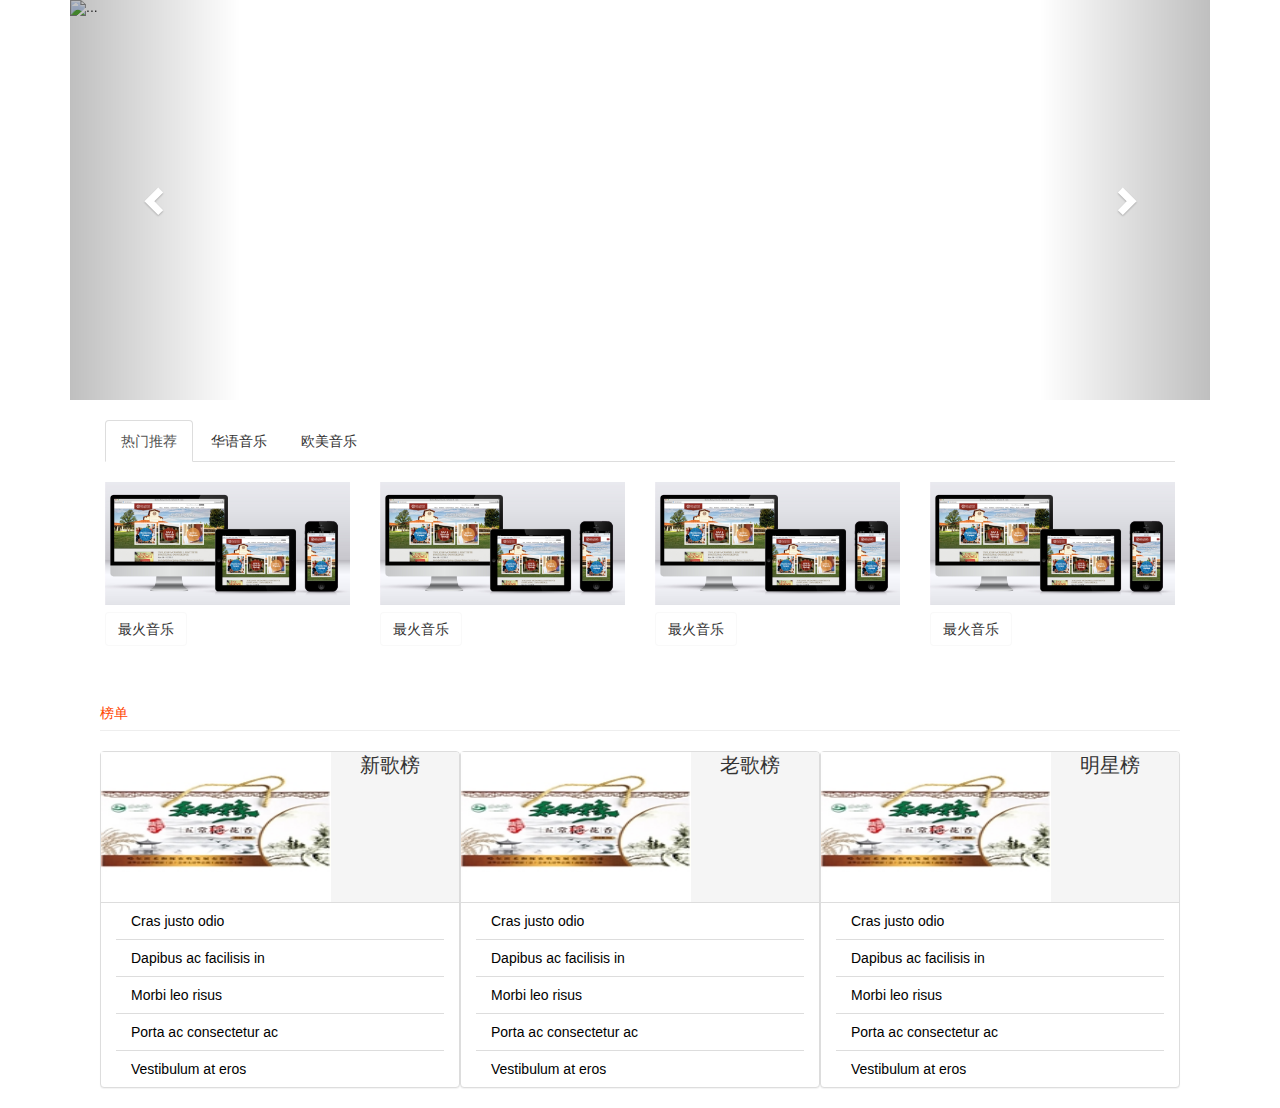
==== WebRoot/html/mainPage.html @ a3fea2e0 "test" ====
<!DOCTYPE HTML>
<!--<html><head></head><body></body></html>-->
<html xmlns="http://www.w3.org/1999/xhtml" class="g_html">

<head>
    <title>mainPage</title>

    <meta http-equiv="Content-Type" content="text/html; charset=utf-8"/>
    <meta http-equiv="Cache-Control" content="no-transform"/>
    <link type="text/css" href="../css/bootstrap.css" rel="stylesheet"/>
    <link type="text/css" href="../css/myPro.css" rel="stylesheet"/>
    <script type="text/javascript" src="../js/jquery-2.1.0.js"></script>
    <script type="text/javascript" src="../js/bootstrap.js"></script>
    <script type="text/javascript" src="../js/public.js"></script>
    <link rel="stylesheet" href="../layui/css/layui.css?t=1560414887305" media="all">


    <script>
        $(document).ready(function () {

            // $("#musicBar").addClass("active")

            $('.carousel').carousel({
                interval: 2000
            })
            $(".list-group-item").children().attr({target:"content",
                href:"player.html"})

            $(".btn.btn-default").attr({target:"content",
                href:"player.html"})
        });
    </script>

</head>

<body>

<!--主题内容-->
<div class="container" style="background-color: #ffffff;">

    <!--图片轮播器-->
    <div id="carousel-example-generic" class="carousel slide" data-ride="carousel">
        <!-- Indicators -->
        <ol class="carousel-indicators">
            <li data-target="#carousel-example-generic" data-slide-to="0" class="active"></li>
            <li data-target="#carousel-example-generic" data-slide-to="1"></li>
        </ol>

        <!-- Wrapper for slides -->
        <div class="carousel-inner" role="listbox">
            <div class="item active">
                <img src="http://p1.music.126.net/QsD_BueoQ8R2aGBH_DorIQ==/109951164150027552.jpg" alt="...">

            </div>
            <div class="item">
                <img src="http://p1.music.126.net/utuDrsyMmk1ldfX4BXtPRw==/109951164150000828.jpg" alt="...">

            </div>
        </div>

        <!-- Controls -->
        <a class="left carousel-control" href="#carousel-example-generic" role="button" data-slide="prev">
            <span class="glyphicon glyphicon-chevron-left" aria-hidden="true"></span>
            <span class="sr-only"></span>
        </a>
        <a class="right carousel-control" href="#carousel-example-generic" role="button" data-slide="next">
            <span class="glyphicon glyphicon-chevron-right" aria-hidden="true"></span>
            <span class="sr-only"></span>
        </a>
    </div>
    <!--图片轮播器-->

    <div class="content col-md-12" style="background-color: #ffffff;">
        <!--tab切换-->
        <div class="col-md-12" id="courseList">
            <ul class="nav nav-tabs">
                <li class="active" id="hot">
                    <a>热门推荐</a>
                </li>
                <li id="ChineseMusic">
                    <a>华语音乐</a>
                </li>
                <li id="foreignMusic">
                    <a>欧美音乐</a>
                </li>
            </ul>
            <div class="row singalCourseList">
                <div class="col-md-3">
                    <div class="course">
                        <img src="../img/3.jpg"/>
                        <a class="btn btn-default" href="#">最火音乐</a>
                    </div>
                </div>
                <div class="col-md-3">
                    <div class="course">
                        <img src="../img/3.jpg"/>
                        <a class="btn btn-default" href="#">最火音乐</a>
                    </div>
                </div>
                <div class="col-md-3">
                    <div class="course">
                        <img src="../img/3.jpg"/>
                        <a class="btn btn-default" href="#">最火音乐</a>
                    </div>
                </div>
                <div class="col-md-3">
                    <div class="course">
                        <img src="../img/3.jpg"/>
                        <a class="btn btn-default" href="#">最火音乐</a>
                    </div>
                </div>
            </div>
        </div>
        <!--tab切换-->

        <!--榜单-->
        <div class="col-md-12">
            <div class="page-header" style="color: orangered;">
                <h4>榜单</h4>
            </div>
            <div class="panel panel-default col-md-4 panerHead">
                <!-- Default panel contents -->
                <div class="panel-heading row">
                    <div class="col-md-8 pad0">
                        <img src="../img/p.jpg"/>
                    </div>
                    <div class="col-md-4">
                        <p>
                            新歌榜
                        </p>
                    </div>
                </div>
                <!-- List group -->
                <ul class="list-group">
                    <li class="list-group-item">
                        <a href="">Cras justo odio</a>
                    </li>
                    <li class="list-group-item">
                        <a>Dapibus ac facilisis in</a>
                    </li>
                    <li class="list-group-item">
                        <a>Morbi leo risus</a>
                    </li>
                    <li class="list-group-item">
                        <a>Porta ac consectetur ac</a>
                    </li>
                    <li class="list-group-item">
                        <a>Vestibulum at eros</a>
                    </li>
                </ul>
            </div>

            <div class="panel panel-default col-md-4 panerHead">
                <!-- Default panel contents -->
                <div class="panel-heading row">
                    <div class="col-md-8 pad0">
                        <img src="../img/p.jpg"/>
                    </div>
                    <div class="col-md-4">
                        <p>
                            老歌榜
                        </p>
                    </div>
                </div>

                <!-- List group -->
                <ul class="list-group">
                    <li class="list-group-item">
                        <a href="">Cras justo odio</a>
                    </li>
                    <li class="list-group-item">
                        <a>Dapibus ac facilisis in</a>
                    </li>
                    <li class="list-group-item">
                        <a>Morbi leo risus</a>
                    </li>
                    <li class="list-group-item">
                        <a>Porta ac consectetur ac</a>
                    </li>
                    <li class="list-group-item">
                        <a>Vestibulum at eros</a>
                    </li>
                </ul>
            </div>

            <div class="panel panel-default col-md-4 panerHead">
                <!-- Default panel contents -->
                <div class="panel-heading row">
                    <div class="col-md-8 pad0">
                        <img src="../img/p.jpg"/>
                    </div>
                    <div class="col-md-4">
                        <p>
                            明星榜
                        </p>
                    </div>
                </div>

                <!-- List group -->
                <ul class="list-group">
                    <li class="list-group-item">
                        <a href="">Cras justo odio</a>
                    </li>
                    <li class="list-group-item">
                        <a>Dapibus ac facilisis in</a>
                    </li>
                    <li class="list-group-item">
                        <a>Morbi leo risus</a>
                    </li>
                    <li class="list-group-item">
                        <a>Porta ac consectetur ac</a>
                    </li>
                    <li class="list-group-item">
                        <a>Vestibulum at eros</a>
                    </li>
                </ul>
            </div>

            <!--榜单-->

        </div>

    </div>
</div>

<!--主题内容-->

</body>

</html>
---- WebRoot/css/myPro.css ----
/*首页*/
body{
	
}
.navbar-inverse {
    background-color: #222;
    border-color: #080808;
    margin-bottom: 0px;
}

/*.navbar-inverse .navbar-nav > .active > a{*/
    /*color: #fff;*/
    /*background-color: #080808;*/
    /*font-size: 20px;*/
/*}*/


/*.navbar-inverse .navbar-nav > .active > a:hover{*/
	/*background-color: #e11818;*/
/*}*/




.carousel-inner > .item > img, .carousel-inner > .item > a > img {
    line-height: 1;
    width: 100%;
    height: 400px;
}

#courseList{
	padding: 20px;
	/*transition: all 3s;*/
}

/*#courseList li .hover{
	background-color: black;
}*/

#courseList img{
	width: 100%;
	height: 100%;
	border-width: 1px;
}
.course{
    margin-top: 20px;
    text-align: left;
    /*border: ridge;*/
}

.singalCourseList{
	/*background-color: gainsboro;*/	
}
.course .btn-default {
    color: #333;
    background-color: #fff;
    border-color: #cccccc1f;
    margin-top: 7px;
}

.panel-default > .panel-heading p{
	text-align: left;
	margin-left: 5px;
	font-size: 20px;
	font-weight:500;
}
/*.panel-default > .panel-heading {
    color: #333;
    background-color: #f5f5f5;
    border-color: #ddd;
    padding: 0px;
}*/

.panerHead .panel-heading{
	color: #333;
    background-color: #f5f5f5;
    border-color: #ddd;
    padding: 0px;
}

.panerHead .panel-heading .pad0{
	padding: 0px;
}

.panel-default > .panel-heading img{
    width: 230px;
    height: 150px;
}

.pad0{
	padding: 0px;
}

.panerHead a {
	color: black;	
}

.table  a{
	color: black;
}

.modal-header a{
	color: black;
}

.media img{
	width: 60px;
	height: 60px;
	border-radius: 50%;
}

.controlMusicBtn button{
	margin-right: 15px;
}
footer{
	font-weight: 400;
	padding: 20px;
	text-align: center;
	background-color: #000000;
}
footer p{
	color: white;
}
/*首页*/
---- WebRoot/layui/css/layui.css ----
/** layui-v2.5.4 MIT License By https://www.layui.com */
 .layui-inline,img{display:inline-block;vertical-align:middle}h1,h2,h3,h4,h5,h6{font-weight:400}.layui-edge,.layui-header,.layui-inline,.layui-main{position:relative}.layui-body,.layui-edge,.layui-elip{overflow:hidden}.layui-btn,.layui-edge,.layui-inline,img{vertical-align:middle}.layui-btn,.layui-disabled,.layui-icon,.layui-unselect{-moz-user-select:none;-webkit-user-select:none;-ms-user-select:none}.layui-elip,.layui-form-checkbox span,.layui-form-pane .layui-form-label{text-overflow:ellipsis;white-space:nowrap}.layui-breadcrumb,.layui-tree-btnGroup{visibility:hidden}blockquote,body,button,dd,div,dl,dt,form,h1,h2,h3,h4,h5,h6,input,li,ol,p,pre,td,textarea,th,ul{margin:0;padding:0;-webkit-tap-highlight-color:rgba(0,0,0,0)}a:active,a:hover{outline:0}img{border:none}li{list-style:none}table{border-collapse:collapse;border-spacing:0}h4,h5,h6{font-size:100%}button,input,optgroup,option,select,textarea{font-family:inherit;font-size:inherit;font-style:inherit;font-weight:inherit;outline:0}pre{white-space:pre-wrap;white-space:-moz-pre-wrap;white-space:-pre-wrap;white-space:-o-pre-wrap;word-wrap:break-word}body{line-height:24px;font:14px Helvetica Neue,Helvetica,PingFang SC,Tahoma,Arial,sans-serif}hr{height:1px;margin:10px 0;border:0;clear:both}a{color:#333;text-decoration:none}a:hover{color:#777}a cite{font-style:normal;*cursor:pointer}.layui-border-box,.layui-border-box *{box-sizing:border-box}.layui-box,.layui-box *{box-sizing:content-box}.layui-clear{clear:both;*zoom:1}.layui-clear:after{content:'\20';clear:both;*zoom:1;display:block;height:0}.layui-inline{*display:inline;*zoom:1}.layui-edge{display:inline-block;width:0;height:0;border-width:6px;border-style:dashed;border-color:transparent}.layui-edge-top{top:-4px;border-bottom-color:#999;border-bottom-style:solid}.layui-edge-right{border-left-color:#999;border-left-style:solid}.layui-edge-bottom{top:2px;border-top-color:#999;border-top-style:solid}.layui-edge-left{border-right-color:#999;border-right-style:solid}.layui-disabled,.layui-disabled:hover{color:#d2d2d2!important;cursor:not-allowed!important}.layui-circle{border-radius:100%}.layui-show{display:block!important}.layui-hide{display:none!important}@font-face{font-family:layui-icon;src:url(../font/iconfont.eot?v=250);src:url(../font/iconfont.eot?v=250#iefix) format('embedded-opentype'),url(../font/iconfont.woff2?v=250) format('woff2'),url(../font/iconfont.woff?v=250) format('woff'),url(../font/iconfont.ttf?v=250) format('truetype'),url(../font/iconfont.svg?v=250#layui-icon) format('svg')}.layui-icon{font-family:layui-icon!important;font-size:16px;font-style:normal;-webkit-font-smoothing:antialiased;-moz-osx-font-smoothing:grayscale}.layui-icon-reply-fill:before{content:"\e611"}.layui-icon-set-fill:before{content:"\e614"}.layui-icon-menu-fill:before{content:"\e60f"}.layui-icon-search:before{content:"\e615"}.layui-icon-share:before{content:"\e641"}.layui-icon-set-sm:before{content:"\e620"}.layui-icon-engine:before{content:"\e628"}.layui-icon-close:before{content:"\1006"}.layui-icon-close-fill:before{content:"\1007"}.layui-icon-chart-screen:before{content:"\e629"}.layui-icon-star:before{content:"\e600"}.layui-icon-circle-dot:before{content:"\e617"}.layui-icon-chat:before{content:"\e606"}.layui-icon-release:before{content:"\e609"}.layui-icon-list:before{content:"\e60a"}.layui-icon-chart:before{content:"\e62c"}.layui-icon-ok-circle:before{content:"\1005"}.layui-icon-layim-theme:before{content:"\e61b"}.layui-icon-table:before{content:"\e62d"}.layui-icon-right:before{content:"\e602"}.layui-icon-left:before{content:"\e603"}.layui-icon-cart-simple:before{content:"\e698"}.layui-icon-face-cry:before{content:"\e69c"}.layui-icon-face-smile:before{content:"\e6af"}.layui-icon-survey:before{content:"\e6b2"}.layui-icon-tree:before{content:"\e62e"}.layui-icon-upload-circle:before{content:"\e62f"}.layui-icon-add-circle:before{content:"\e61f"}.layui-icon-download-circle:before{content:"\e601"}.layui-icon-templeate-1:before{content:"\e630"}.layui-icon-util:before{content:"\e631"}.layui-icon-face-surprised:before{content:"\e664"}.layui-icon-edit:before{content:"\e642"}.layui-icon-speaker:before{content:"\e645"}.layui-icon-down:before{content:"\e61a"}.layui-icon-file:before{content:"\e621"}.layui-icon-layouts:before{content:"\e632"}.layui-icon-rate-half:before{content:"\e6c9"}.layui-icon-add-circle-fine:before{content:"\e608"}.layui-icon-prev-circle:before{content:"\e633"}.layui-icon-read:before{content:"\e705"}.layui-icon-404:before{content:"\e61c"}.layui-icon-carousel:before{content:"\e634"}.layui-icon-help:before{content:"\e607"}.layui-icon-code-circle:before{content:"\e635"}.layui-icon-water:before{content:"\e636"}.layui-icon-username:before{content:"\e66f"}.layui-icon-find-fill:before{content:"\e670"}.layui-icon-about:before{content:"\e60b"}.layui-icon-location:before{content:"\e715"}.layui-icon-up:before{content:"\e619"}.layui-icon-pause:before{content:"\e651"}.layui-icon-date:before{content:"\e637"}.layui-icon-layim-uploadfile:before{content:"\e61d"}.layui-icon-delete:before{content:"\e640"}.layui-icon-play:before{content:"\e652"}.layui-icon-top:before{content:"\e604"}.layui-icon-friends:before{content:"\e612"}.layui-icon-refresh-3:before{content:"\e9aa"}.layui-icon-ok:before{content:"\e605"}.layui-icon-layer:before{content:"\e638"}.layui-icon-face-smile-fine:before{content:"\e60c"}.layui-icon-dollar:before{content:"\e659"}.layui-icon-group:before{content:"\e613"}.layui-icon-layim-download:before{content:"\e61e"}.layui-icon-picture-fine:before{content:"\e60d"}.layui-icon-link:before{content:"\e64c"}.layui-icon-diamond:before{content:"\e735"}.layui-icon-log:before{content:"\e60e"}.layui-icon-rate-solid:before{content:"\e67a"}.layui-icon-fonts-del:before{content:"\e64f"}.layui-icon-unlink:before{content:"\e64d"}.layui-icon-fonts-clear:before{content:"\e639"}.layui-icon-triangle-r:before{content:"\e623"}.layui-icon-circle:before{content:"\e63f"}.layui-icon-radio:before{content:"\e643"}.layui-icon-align-center:before{content:"\e647"}.layui-icon-align-right:before{content:"\e648"}.layui-icon-align-left:before{content:"\e649"}.layui-icon-loading-1:before{content:"\e63e"}.layui-icon-return:before{content:"\e65c"}.layui-icon-fonts-strong:before{content:"\e62b"}.layui-icon-upload:before{content:"\e67c"}.layui-icon-dialogue:before{content:"\e63a"}.layui-icon-video:before{content:"\e6ed"}.layui-icon-headset:before{content:"\e6fc"}.layui-icon-cellphone-fine:before{content:"\e63b"}.layui-icon-add-1:before{content:"\e654"}.layui-icon-face-smile-b:before{content:"\e650"}.layui-icon-fonts-html:before{content:"\e64b"}.layui-icon-form:before{content:"\e63c"}.layui-icon-cart:before{content:"\e657"}.layui-icon-camera-fill:before{content:"\e65d"}.layui-icon-tabs:before{content:"\e62a"}.layui-icon-fonts-code:before{content:"\e64e"}.layui-icon-fire:before{content:"\e756"}.layui-icon-set:before{content:"\e716"}.layui-icon-fonts-u:before{content:"\e646"}.layui-icon-triangle-d:before{content:"\e625"}.layui-icon-tips:before{content:"\e702"}.layui-icon-picture:before{content:"\e64a"}.layui-icon-more-vertical:before{content:"\e671"}.layui-icon-flag:before{content:"\e66c"}.layui-icon-loading:before{content:"\e63d"}.layui-icon-fonts-i:before{content:"\e644"}.layui-icon-refresh-1:before{content:"\e666"}.layui-icon-rmb:before{content:"\e65e"}.layui-icon-home:before{content:"\e68e"}.layui-icon-user:before{content:"\e770"}.layui-icon-notice:before{content:"\e667"}.layui-icon-login-weibo:before{content:"\e675"}.layui-icon-voice:before{content:"\e688"}.layui-icon-upload-drag:before{content:"\e681"}.layui-icon-login-qq:before{content:"\e676"}.layui-icon-snowflake:before{content:"\e6b1"}.layui-icon-file-b:before{content:"\e655"}.layui-icon-template:before{content:"\e663"}.layui-icon-auz:before{content:"\e672"}.layui-icon-console:before{content:"\e665"}.layui-icon-app:before{content:"\e653"}.layui-icon-prev:before{content:"\e65a"}.layui-icon-website:before{content:"\e7ae"}.layui-icon-next:before{content:"\e65b"}.layui-icon-component:before{content:"\e857"}.layui-icon-more:before{content:"\e65f"}.layui-icon-login-wechat:before{content:"\e677"}.layui-icon-shrink-right:before{content:"\e668"}.layui-icon-spread-left:before{content:"\e66b"}.layui-icon-camera:before{content:"\e660"}.layui-icon-note:before{content:"\e66e"}.layui-icon-refresh:before{content:"\e669"}.layui-icon-female:before{content:"\e661"}.layui-icon-male:before{content:"\e662"}.layui-icon-password:before{content:"\e673"}.layui-icon-senior:before{content:"\e674"}.layui-icon-theme:before{content:"\e66a"}.layui-icon-tread:before{content:"\e6c5"}.layui-icon-praise:before{content:"\e6c6"}.layui-icon-star-fill:before{content:"\e658"}.layui-icon-rate:before{content:"\e67b"}.layui-icon-template-1:before{content:"\e656"}.layui-icon-vercode:before{content:"\e679"}.layui-icon-cellphone:before{content:"\e678"}.layui-icon-screen-full:before{content:"\e622"}.layui-icon-screen-restore:before{content:"\e758"}.layui-icon-cols:before{content:"\e610"}.layui-icon-export:before{content:"\e67d"}.layui-icon-print:before{content:"\e66d"}.layui-icon-slider:before{content:"\e714"}.layui-icon-addition:before{content:"\e624"}.layui-icon-subtraction:before{content:"\e67e"}.layui-icon-service:before{content:"\e626"}.layui-icon-transfer:before{content:"\e691"}.layui-main{width:1140px;margin:0 auto}.layui-header{z-index:1000;height:60px}.layui-header a:hover{transition:all .5s;-webkit-transition:all .5s}.layui-side{position:fixed;left:0;top:0;bottom:0;z-index:999;width:200px;overflow-x:hidden}.layui-side-scroll{position:relative;width:220px;height:100%;overflow-x:hidden}.layui-body{position:absolute;left:200px;right:0;top:0;bottom:0;z-index:998;width:auto;overflow-y:auto;box-sizing:border-box}.layui-layout-body{overflow:hidden}.layui-layout-admin .layui-header{background-color:#23262E}.layui-layout-admin .layui-side{top:60px;width:200px;overflow-x:hidden}.layui-layout-admin .layui-body{position:fixed;top:60px;bottom:44px}.layui-layout-admin .layui-main{width:auto;margin:0 15px}.layui-layout-admin .layui-footer{position:fixed;left:200px;right:0;bottom:0;height:44px;line-height:44px;padding:0 15px;background-color:#eee}.layui-layout-admin .layui-logo{position:absolute;left:0;top:0;width:200px;height:100%;line-height:60px;text-align:center;color:#009688;font-size:16px}.layui-layout-admin .layui-header .layui-nav{background:0 0}.layui-layout-left{position:absolute!important;left:200px;top:0}.layui-layout-right{position:absolute!important;right:0;top:0}.layui-container{position:relative;margin:0 auto;padding:0 15px;box-sizing:border-box}.layui-fluid{position:relative;margin:0 auto;padding:0 15px}.layui-row:after,.layui-row:before{content:'';display:block;clear:both}.layui-col-lg1,.layui-col-lg10,.layui-col-lg11,.layui-col-lg12,.layui-col-lg2,.layui-col-lg3,.layui-col-lg4,.layui-col-lg5,.layui-col-lg6,.layui-col-lg7,.layui-col-lg8,.layui-col-lg9,.layui-col-md1,.layui-col-md10,.layui-col-md11,.layui-col-md12,.layui-col-md2,.layui-col-md3,.layui-col-md4,.layui-col-md5,.layui-col-md6,.layui-col-md7,.layui-col-md8,.layui-col-md9,.layui-col-sm1,.layui-col-sm10,.layui-col-sm11,.layui-col-sm12,.layui-col-sm2,.layui-col-sm3,.layui-col-sm4,.layui-col-sm5,.layui-col-sm6,.layui-col-sm7,.layui-col-sm8,.layui-col-sm9,.layui-col-xs1,.layui-col-xs10,.layui-col-xs11,.layui-col-xs12,.layui-col-xs2,.layui-col-xs3,.layui-col-xs4,.layui-col-xs5,.layui-col-xs6,.layui-col-xs7,.layui-col-xs8,.layui-col-xs9{position:relative;display:block;box-sizing:border-box}.layui-col-xs1,.layui-col-xs10,.layui-col-xs11,.layui-col-xs12,.layui-col-xs2,.layui-col-xs3,.layui-col-xs4,.layui-col-xs5,.layui-col-xs6,.layui-col-xs7,.layui-col-xs8,.layui-col-xs9{float:left}.layui-col-xs1{width:8.33333333%}.layui-col-xs2{width:16.66666667%}.layui-col-xs3{width:25%}.layui-col-xs4{width:33.33333333%}.layui-col-xs5{width:41.66666667%}.layui-col-xs6{width:50%}.layui-col-xs7{width:58.33333333%}.layui-col-xs8{width:66.66666667%}.layui-col-xs9{width:75%}.layui-col-xs10{width:83.33333333%}.layui-col-xs11{width:91.66666667%}.layui-col-xs12{width:100%}.layui-col-xs-offset1{margin-left:8.33333333%}.layui-col-xs-offset2{margin-left:16.66666667%}.layui-col-xs-offset3{margin-left:25%}.layui-col-xs-offset4{margin-left:33.33333333%}.layui-col-xs-offset5{margin-left:41.66666667%}.layui-col-xs-offset6{margin-left:50%}.layui-col-xs-offset7{margin-left:58.33333333%}.layui-col-xs-offset8{margin-left:66.66666667%}.layui-col-xs-offset9{margin-left:75%}.layui-col-xs-offset10{margin-left:83.33333333%}.layui-col-xs-offset11{margin-left:91.66666667%}.layui-col-xs-offset12{margin-left:100%}@media screen and (max-width:768px){.layui-hide-xs{display:none!important}.layui-show-xs-block{display:block!important}.layui-show-xs-inline{display:inline!important}.layui-show-xs-inline-block{display:inline-block!important}}@media screen and (min-width:768px){.layui-container{width:750px}.layui-hide-sm{display:none!important}.layui-show-sm-block{display:block!important}.layui-show-sm-inline{display:inline!important}.layui-show-sm-inline-block{display:inline-block!important}.layui-col-sm1,.layui-col-sm10,.layui-col-sm11,.layui-col-sm12,.layui-col-sm2,.layui-col-sm3,.layui-col-sm4,.layui-col-sm5,.layui-col-sm6,.layui-col-sm7,.layui-col-sm8,.layui-col-sm9{float:left}.layui-col-sm1{width:8.33333333%}.layui-col-sm2{width:16.66666667%}.layui-col-sm3{width:25%}.layui-col-sm4{width:33.33333333%}.layui-col-sm5{width:41.66666667%}.layui-col-sm6{width:50%}.layui-col-sm7{width:58.33333333%}.layui-col-sm8{width:66.66666667%}.layui-col-sm9{width:75%}.layui-col-sm10{width:83.33333333%}.layui-col-sm11{width:91.66666667%}.layui-col-sm12{width:100%}.layui-col-sm-offset1{margin-left:8.33333333%}.layui-col-sm-offset2{margin-left:16.66666667%}.layui-col-sm-offset3{margin-left:25%}.layui-col-sm-offset4{margin-left:33.33333333%}.layui-col-sm-offset5{margin-left:41.66666667%}.layui-col-sm-offset6{margin-left:50%}.layui-col-sm-offset7{margin-left:58.33333333%}.layui-col-sm-offset8{margin-left:66.66666667%}.layui-col-sm-offset9{margin-left:75%}.layui-col-sm-offset10{margin-left:83.33333333%}.layui-col-sm-offset11{margin-left:91.66666667%}.layui-col-sm-offset12{margin-left:100%}}@media screen and (min-width:992px){.layui-container{width:970px}.layui-hide-md{display:none!important}.layui-show-md-block{display:block!important}.layui-show-md-inline{display:inline!important}.layui-show-md-inline-block{display:inline-block!important}.layui-col-md1,.layui-col-md10,.layui-col-md11,.layui-col-md12,.layui-col-md2,.layui-col-md3,.layui-col-md4,.layui-col-md5,.layui-col-md6,.layui-col-md7,.layui-col-md8,.layui-col-md9{float:left}.layui-col-md1{width:8.33333333%}.layui-col-md2{width:16.66666667%}.layui-col-md3{width:25%}.layui-col-md4{width:33.33333333%}.layui-col-md5{width:41.66666667%}.layui-col-md6{width:50%}.layui-col-md7{width:58.33333333%}.layui-col-md8{width:66.66666667%}.layui-col-md9{width:75%}.layui-col-md10{width:83.33333333%}.layui-col-md11{width:91.66666667%}.layui-col-md12{width:100%}.layui-col-md-offset1{margin-left:8.33333333%}.layui-col-md-offset2{margin-left:16.66666667%}.layui-col-md-offset3{margin-left:25%}.layui-col-md-offset4{margin-left:33.33333333%}.layui-col-md-offset5{margin-left:41.66666667%}.layui-col-md-offset6{margin-left:50%}.layui-col-md-offset7{margin-left:58.33333333%}.layui-col-md-offset8{margin-left:66.66666667%}.layui-col-md-offset9{margin-left:75%}.layui-col-md-offset10{margin-left:83.33333333%}.layui-col-md-offset11{margin-left:91.66666667%}.layui-col-md-offset12{margin-left:100%}}@media screen and (min-width:1200px){.layui-container{width:1170px}.layui-hide-lg{display:none!important}.layui-show-lg-block{display:block!important}.layui-show-lg-inline{display:inline!important}.layui-show-lg-inline-block{display:inline-block!important}.layui-col-lg1,.layui-col-lg10,.layui-col-lg11,.layui-col-lg12,.layui-col-lg2,.layui-col-lg3,.layui-col-lg4,.layui-col-lg5,.layui-col-lg6,.layui-col-lg7,.layui-col-lg8,.layui-col-lg9{float:left}.layui-col-lg1{width:8.33333333%}.layui-col-lg2{width:16.66666667%}.layui-col-lg3{width:25%}.layui-col-lg4{width:33.33333333%}.layui-col-lg5{width:41.66666667%}.layui-col-lg6{width:50%}.layui-col-lg7{width:58.33333333%}.layui-col-lg8{width:66.66666667%}.layui-col-lg9{width:75%}.layui-col-lg10{width:83.33333333%}.layui-col-lg11{width:91.66666667%}.layui-col-lg12{width:100%}.layui-col-lg-offset1{margin-left:8.33333333%}.layui-col-lg-offset2{margin-left:16.66666667%}.layui-col-lg-offset3{margin-left:25%}.layui-col-lg-offset4{margin-left:33.33333333%}.layui-col-lg-offset5{margin-left:41.66666667%}.layui-col-lg-offset6{margin-left:50%}.layui-col-lg-offset7{margin-left:58.33333333%}.layui-col-lg-offset8{margin-left:66.66666667%}.layui-col-lg-offset9{margin-left:75%}.layui-col-lg-offset10{margin-left:83.33333333%}.layui-col-lg-offset11{margin-left:91.66666667%}.layui-col-lg-offset12{margin-left:100%}}.layui-col-space1{margin:-.5px}.layui-col-space1>*{padding:.5px}.layui-col-space3{margin:-1.5px}.layui-col-space3>*{padding:1.5px}.layui-col-space5{margin:-2.5px}.layui-col-space5>*{padding:2.5px}.layui-col-space8{margin:-3.5px}.layui-col-space8>*{padding:3.5px}.layui-col-space10{margin:-5px}.layui-col-space10>*{padding:5px}.layui-col-space12{margin:-6px}.layui-col-space12>*{padding:6px}.layui-col-space15{margin:-7.5px}.layui-col-space15>*{padding:7.5px}.layui-col-space18{margin:-9px}.layui-col-space18>*{padding:9px}.layui-col-space20{margin:-10px}.layui-col-space20>*{padding:10px}.layui-col-space22{margin:-11px}.layui-col-space22>*{padding:11px}.layui-col-space25{margin:-12.5px}.layui-col-space25>*{padding:12.5px}.layui-col-space30{margin:-15px}.layui-col-space30>*{padding:15px}.layui-btn,.layui-input,.layui-select,.layui-textarea,.layui-upload-button{outline:0;-webkit-appearance:none;transition:all .3s;-webkit-transition:all .3s;box-sizing:border-box}.layui-elem-quote{margin-bottom:10px;padding:15px;line-height:22px;border-left:5px solid #009688;border-radius:0 2px 2px 0;background-color:#f2f2f2}.layui-quote-nm{border-style:solid;border-width:1px 1px 1px 5px;background:0 0}.layui-elem-field{margin-bottom:10px;padding:0;border-width:1px;border-style:solid}.layui-elem-field legend{margin-left:20px;padding:0 10px;font-size:20px;font-weight:300}.layui-field-title{margin:10px 0 20px;border-width:1px 0 0}.layui-field-box{padding:10px 15px}.layui-field-title .layui-field-box{padding:10px 0}.layui-progress{position:relative;height:6px;border-radius:20px;background-color:#e2e2e2}.layui-progress-bar{position:absolute;left:0;top:0;width:0;max-width:100%;height:6px;border-radius:20px;text-align:right;background-color:#5FB878;transition:all .3s;-webkit-transition:all .3s}.layui-progress-big,.layui-progress-big .layui-progress-bar{height:18px;line-height:18px}.layui-progress-text{position:relative;top:-20px;line-height:18px;font-size:12px;color:#666}.layui-progress-big .layui-progress-text{position:static;padding:0 10px;color:#fff}.layui-collapse{border-width:1px;border-style:solid;border-radius:2px}.layui-colla-content,.layui-colla-item{border-top-width:1px;border-top-style:solid}.layui-colla-item:first-child{border-top:none}.layui-colla-title{position:relative;height:42px;line-height:42px;padding:0 15px 0 35px;color:#333;background-color:#f2f2f2;cursor:pointer;font-size:14px;overflow:hidden}.layui-colla-content{display:none;padding:10px 15px;line-height:22px;color:#666}.layui-colla-icon{position:absolute;left:15px;top:0;font-size:14px}.layui-card{margin-bottom:15px;border-radius:2px;background-color:#fff;box-shadow:0 1px 2px 0 rgba(0,0,0,.05)}.layui-card:last-child{margin-bottom:0}.layui-card-header{position:relative;height:42px;line-height:42px;padding:0 15px;border-bottom:1px solid #f6f6f6;color:#333;border-radius:2px 2px 0 0;font-size:14px}.layui-bg-black,.layui-bg-blue,.layui-bg-cyan,.layui-bg-green,.layui-bg-orange,.layui-bg-red{color:#fff!important}.layui-card-body{position:relative;padding:10px 15px;line-height:24px}.layui-card-body[pad15]{padding:15px}.layui-card-body[pad20]{padding:20px}.layui-card-body .layui-table{margin:5px 0}.layui-card .layui-tab{margin:0}.layui-panel-window{position:relative;padding:15px;border-radius:0;border-top:5px solid #E6E6E6;background-color:#fff}.layui-auxiliar-moving{position:fixed;left:0;right:0;top:0;bottom:0;width:100%;height:100%;background:0 0;z-index:9999999999}.layui-form-label,.layui-form-mid,.layui-form-select,.layui-input-block,.layui-input-inline,.layui-textarea{position:relative}.layui-bg-red{background-color:#FF5722!important}.layui-bg-orange{background-color:#FFB800!important}.layui-bg-green{background-color:#009688!important}.layui-bg-cyan{background-color:#2F4056!important}.layui-bg-blue{background-color:#1E9FFF!important}.layui-bg-black{background-color:#393D49!important}.layui-bg-gray{background-color:#eee!important;color:#666!important}.layui-badge-rim,.layui-colla-content,.layui-colla-item,.layui-collapse,.layui-elem-field,.layui-form-pane .layui-form-item[pane],.layui-form-pane .layui-form-label,.layui-input,.layui-layedit,.layui-layedit-tool,.layui-quote-nm,.layui-select,.layui-tab-bar,.layui-tab-card,.layui-tab-title,.layui-tab-title .layui-this:after,.layui-textarea{border-color:#e6e6e6}.layui-timeline-item:before,hr{background-color:#e6e6e6}.layui-text{line-height:22px;font-size:14px;color:#666}.layui-text h1,.layui-text h2,.layui-text h3{font-weight:500;color:#333}.layui-text h1{font-size:30px}.layui-text h2{font-size:24px}.layui-text h3{font-size:18px}.layui-text a:not(.layui-btn){color:#01AAED}.layui-text a:not(.layui-btn):hover{text-decoration:underline}.layui-text ul{padding:5px 0 5px 15px}.layui-text ul li{margin-top:5px;list-style-type:disc}.layui-text em,.layui-word-aux{color:#999!important;padding:0 5px!important}.layui-btn{display:inline-block;height:38px;line-height:38px;padding:0 18px;background-color:#009688;color:#fff;white-space:nowrap;text-align:center;font-size:14px;border:none;border-radius:2px;cursor:pointer}.layui-btn:hover{opacity:.8;filter:alpha(opacity=80);color:#fff}.layui-btn:active{opacity:1;filter:alpha(opacity=100)}.layui-btn+.layui-btn{margin-left:10px}.layui-btn-container{font-size:0}.layui-btn-container .layui-btn{margin-right:10px;margin-bottom:10px}.layui-btn-container .layui-btn+.layui-btn{margin-left:0}.layui-table .layui-btn-container .layui-btn{margin-bottom:9px}.layui-btn-radius{border-radius:100px}.layui-btn .layui-icon{margin-right:3px;font-size:18px;vertical-align:bottom;vertical-align:middle\9}.layui-btn-primary{border:1px solid #C9C9C9;background-color:#fff;color:#555}.layui-btn-primary:hover{border-color:#009688;color:#333}.layui-btn-normal{background-color:#1E9FFF}.layui-btn-warm{background-color:#FFB800}.layui-btn-danger{background-color:#FF5722}.layui-btn-checked{background-color:#5FB878}.layui-btn-disabled,.layui-btn-disabled:active,.layui-btn-disabled:hover{border:1px solid #e6e6e6;background-color:#FBFBFB;color:#C9C9C9;cursor:not-allowed;opacity:1}.layui-btn-lg{height:44px;line-height:44px;padding:0 25px;font-size:16px}.layui-btn-sm{height:30px;line-height:30px;padding:0 10px;font-size:12px}.layui-btn-sm i{font-size:16px!important}.layui-btn-xs{height:22px;line-height:22px;padding:0 5px;font-size:12px}.layui-btn-xs i{font-size:14px!important}.layui-btn-group{display:inline-block;vertical-align:middle;font-size:0}.layui-btn-group .layui-btn{margin-left:0!important;margin-right:0!important;border-left:1px solid rgba(255,255,255,.5);border-radius:0}.layui-btn-group .layui-btn-primary{border-left:none}.layui-btn-group .layui-btn-primary:hover{border-color:#C9C9C9;color:#009688}.layui-btn-group .layui-btn:first-child{border-left:none;border-radius:2px 0 0 2px}.layui-btn-group .layui-btn-primary:first-child{border-left:1px solid #c9c9c9}.layui-btn-group .layui-btn:last-child{border-radius:0 2px 2px 0}.layui-btn-group .layui-btn+.layui-btn{margin-left:0}.layui-btn-group+.layui-btn-group{margin-left:10px}.layui-btn-fluid{width:100%}.layui-input,.layui-select,.layui-textarea{height:38px;line-height:1.3;line-height:38px\9;border-width:1px;border-style:solid;background-color:#fff;border-radius:2px}.layui-input::-webkit-input-placeholder,.layui-select::-webkit-input-placeholder,.layui-textarea::-webkit-input-placeholder{line-height:1.3}.layui-input,.layui-textarea{display:block;width:100%;padding-left:10px}.layui-input:hover,.layui-textarea:hover{border-color:#D2D2D2!important}.layui-input:focus,.layui-textarea:focus{border-color:#C9C9C9!important}.layui-textarea{min-height:100px;height:auto;line-height:20px;padding:6px 10px;resize:vertical}.layui-select{padding:0 10px}.layui-form input[type=checkbox],.layui-form input[type=radio],.layui-form select{display:none}.layui-form [lay-ignore]{display:initial}.layui-form-item{margin-bottom:15px;clear:both;*zoom:1}.layui-form-item:after{content:'\20';clear:both;*zoom:1;display:block;height:0}.layui-form-label{float:left;display:block;padding:9px 15px;width:80px;font-weight:400;line-height:20px;text-align:right}.layui-form-label-col{display:block;float:none;padding:9px 0;line-height:20px;text-align:left}.layui-form-item .layui-inline{margin-bottom:5px;margin-right:10px}.layui-input-block{margin-left:110px;min-height:36px}.layui-input-inline{display:inline-block;vertical-align:middle}.layui-form-item .layui-input-inline{float:left;width:190px;margin-right:10px}.layui-form-text .layui-input-inline{width:auto}.layui-form-mid{float:left;display:block;padding:9px 0!important;line-height:20px;margin-right:10px}.layui-form-danger+.layui-form-select .layui-input,.layui-form-danger:focus{border-color:#FF5722!important}.layui-form-select .layui-input{padding-right:30px;cursor:pointer}.layui-form-select .layui-edge{position:absolute;right:10px;top:50%;margin-top:-3px;cursor:pointer;border-width:6px;border-top-color:#c2c2c2;border-top-style:solid;transition:all .3s;-webkit-transition:all .3s}.layui-form-select dl{display:none;position:absolute;left:0;top:42px;padding:5px 0;z-index:899;min-width:100%;border:1px solid #d2d2d2;max-height:300px;overflow-y:auto;background-color:#fff;border-radius:2px;box-shadow:0 2px 4px rgba(0,0,0,.12);box-sizing:border-box}.layui-form-select dl dd,.layui-form-select dl dt{padding:0 10px;line-height:36px;white-space:nowrap;overflow:hidden;text-overflow:ellipsis}.layui-form-select dl dt{font-size:12px;color:#999}.layui-form-select dl dd{cursor:pointer}.layui-form-select dl dd:hover{background-color:#f2f2f2;-webkit-transition:.5s all;transition:.5s all}.layui-form-select .layui-select-group dd{padding-left:20px}.layui-form-select dl dd.layui-select-tips{padding-left:10px!important;color:#999}.layui-form-select dl dd.layui-this{background-color:#5FB878;color:#fff}.layui-form-checkbox,.layui-form-select dl dd.layui-disabled{background-color:#fff}.layui-form-selected dl{display:block}.layui-form-checkbox,.layui-form-checkbox *,.layui-form-switch{display:inline-block;vertical-align:middle}.layui-form-selected .layui-edge{margin-top:-9px;-webkit-transform:rotate(180deg);transform:rotate(180deg);margin-top:-3px\9}:root .layui-form-selected .layui-edge{margin-top:-9px\0/IE9}.layui-form-selectup dl{top:auto;bottom:42px}.layui-select-none{margin:5px 0;text-align:center;color:#999}.layui-select-disabled .layui-disabled{border-color:#eee!important}.layui-select-disabled .layui-edge{border-top-color:#d2d2d2}.layui-form-checkbox{position:relative;height:30px;line-height:30px;margin-right:10px;padding-right:30px;cursor:pointer;font-size:0;-webkit-transition:.1s linear;transition:.1s linear;box-sizing:border-box}.layui-form-checkbox span{padding:0 10px;height:100%;font-size:14px;border-radius:2px 0 0 2px;background-color:#d2d2d2;color:#fff;overflow:hidden}.layui-form-checkbox:hover span{background-color:#c2c2c2}.layui-form-checkbox i{position:absolute;right:0;top:0;width:30px;height:28px;border:1px solid #d2d2d2;border-left:none;border-radius:0 2px 2px 0;color:#fff;font-size:20px;text-align:center}.layui-form-checkbox:hover i{border-color:#c2c2c2;color:#c2c2c2}.layui-form-checked,.layui-form-checked:hover{border-color:#5FB878}.layui-form-checked span,.layui-form-checked:hover span{background-color:#5FB878}.layui-form-checked i,.layui-form-checked:hover i{color:#5FB878}.layui-form-item .layui-form-checkbox{margin-top:4px}.layui-form-checkbox[lay-skin=primary]{height:auto!important;line-height:normal!important;min-width:18px;min-height:18px;border:none!important;margin-right:0;padding-left:28px;padding-right:0;background:0 0}.layui-form-checkbox[lay-skin=primary] span{padding-left:0;padding-right:15px;line-height:18px;background:0 0;color:#666}.layui-form-checkbox[lay-skin=primary] i{right:auto;left:0;width:16px;height:16px;line-height:16px;border:1px solid #d2d2d2;font-size:12px;border-radius:2px;background-color:#fff;-webkit-transition:.1s linear;transition:.1s linear}.layui-form-checkbox[lay-skin=primary]:hover i{border-color:#5FB878;color:#fff}.layui-form-checked[lay-skin=primary] i{border-color:#5FB878!important;background-color:#5FB878;color:#fff}.layui-checkbox-disbaled[lay-skin=primary] span{background:0 0!important;color:#c2c2c2}.layui-checkbox-disbaled[lay-skin=primary]:hover i{border-color:#d2d2d2}.layui-form-item .layui-form-checkbox[lay-skin=primary]{margin-top:10px}.layui-form-switch{position:relative;height:22px;line-height:22px;min-width:35px;padding:0 5px;margin-top:8px;border:1px solid #d2d2d2;border-radius:20px;cursor:pointer;background-color:#fff;-webkit-transition:.1s linear;transition:.1s linear}.layui-form-switch i{position:absolute;left:5px;top:3px;width:16px;height:16px;border-radius:20px;background-color:#d2d2d2;-webkit-transition:.1s linear;transition:.1s linear}.layui-form-switch em{position:relative;top:0;width:25px;margin-left:21px;padding:0!important;text-align:center!important;color:#999!important;font-style:normal!important;font-size:12px}.layui-form-onswitch{border-color:#5FB878;background-color:#5FB878}.layui-checkbox-disbaled,.layui-checkbox-disbaled i{border-color:#e2e2e2!important}.layui-form-onswitch i{left:100%;margin-left:-21px;background-color:#fff}.layui-form-onswitch em{margin-left:5px;margin-right:21px;color:#fff!important}.layui-checkbox-disbaled span{background-color:#e2e2e2!important}.layui-checkbox-disbaled:hover i{color:#fff!important}[lay-radio]{display:none}.layui-form-radio,.layui-form-radio *{display:inline-block;vertical-align:middle}.layui-form-radio{line-height:28px;margin:6px 10px 0 0;padding-right:10px;cursor:pointer;font-size:0}.layui-form-radio *{font-size:14px}.layui-form-radio>i{margin-right:8px;font-size:22px;color:#c2c2c2}.layui-form-radio>i:hover,.layui-form-radioed>i{color:#5FB878}.layui-radio-disbaled>i{color:#e2e2e2!important}.layui-form-pane .layui-form-label{width:110px;padding:8px 15px;height:38px;line-height:20px;border-width:1px;border-style:solid;border-radius:2px 0 0 2px;text-align:center;background-color:#FBFBFB;overflow:hidden;box-sizing:border-box}.layui-form-pane .layui-input-inline{margin-left:-1px}.layui-form-pane .layui-input-block{margin-left:110px;left:-1px}.layui-form-pane .layui-input{border-radius:0 2px 2px 0}.layui-form-pane .layui-form-text .layui-form-label{float:none;width:100%;border-radius:2px;box-sizing:border-box;text-align:left}.layui-form-pane .layui-form-text .layui-input-inline{display:block;margin:0;top:-1px;clear:both}.layui-form-pane .layui-form-text .layui-input-block{margin:0;left:0;top:-1px}.layui-form-pane .layui-form-text .layui-textarea{min-height:100px;border-radius:0 0 2px 2px}.layui-form-pane .layui-form-checkbox{margin:4px 0 4px 10px}.layui-form-pane .layui-form-radio,.layui-form-pane .layui-form-switch{margin-top:6px;margin-left:10px}.layui-form-pane .layui-form-item[pane]{position:relative;border-width:1px;border-style:solid}.layui-form-pane .layui-form-item[pane] .layui-form-label{position:absolute;left:0;top:0;height:100%;border-width:0 1px 0 0}.layui-form-pane .layui-form-item[pane] .layui-input-inline{margin-left:110px}@media screen and (max-width:450px){.layui-form-item .layui-form-label{text-overflow:ellipsis;overflow:hidden;white-space:nowrap}.layui-form-item .layui-inline{display:block;margin-right:0;margin-bottom:20px;clear:both}.layui-form-item .layui-inline:after{content:'\20';clear:both;display:block;height:0}.layui-form-item .layui-input-inline{display:block;float:none;left:-3px;width:auto;margin:0 0 10px 112px}.layui-form-item .layui-input-inline+.layui-form-mid{margin-left:110px;top:-5px;padding:0}.layui-form-item .layui-form-checkbox{margin-right:5px;margin-bottom:5px}}.layui-layedit{border-width:1px;border-style:solid;border-radius:2px}.layui-layedit-tool{padding:3px 5px;border-bottom-width:1px;border-bottom-style:solid;font-size:0}.layedit-tool-fixed{position:fixed;top:0;border-top:1px solid #e2e2e2}.layui-layedit-tool .layedit-tool-mid,.layui-layedit-tool .layui-icon{display:inline-block;vertical-align:middle;text-align:center;font-size:14px}.layui-layedit-tool .layui-icon{position:relative;width:32px;height:30px;line-height:30px;margin:3px 5px;color:#777;cursor:pointer;border-radius:2px}.layui-layedit-tool .layui-icon:hover{color:#393D49}.layui-layedit-tool .layui-icon:active{color:#000}.layui-layedit-tool .layedit-tool-active{background-color:#e2e2e2;color:#000}.layui-layedit-tool .layui-disabled,.layui-layedit-tool .layui-disabled:hover{color:#d2d2d2;cursor:not-allowed}.layui-layedit-tool .layedit-tool-mid{width:1px;height:18px;margin:0 10px;background-color:#d2d2d2}.layedit-tool-html{width:50px!important;font-size:30px!important}.layedit-tool-b,.layedit-tool-code,.layedit-tool-help{font-size:16px!important}.layedit-tool-d,.layedit-tool-face,.layedit-tool-image,.layedit-tool-unlink{font-size:18px!important}.layedit-tool-image input{position:absolute;font-size:0;left:0;top:0;width:100%;height:100%;opacity:.01;filter:Alpha(opacity=1);cursor:pointer}.layui-layedit-iframe iframe{display:block;width:100%}#LAY_layedit_code{overflow:hidden}.layui-laypage{display:inline-block;*display:inline;*zoom:1;vertical-align:middle;margin:10px 0;font-size:0}.layui-laypage>a:first-child,.layui-laypage>a:first-child em{border-radius:2px 0 0 2px}.layui-laypage>a:last-child,.layui-laypage>a:last-child em{border-radius:0 2px 2px 0}.layui-laypage>:first-child{margin-left:0!important}.layui-laypage>:last-child{margin-right:0!important}.layui-laypage a,.layui-laypage button,.layui-laypage input,.layui-laypage select,.layui-laypage span{border:1px solid #e2e2e2}.layui-laypage a,.layui-laypage span{display:inline-block;*display:inline;*zoom:1;vertical-align:middle;padding:0 15px;height:28px;line-height:28px;margin:0 -1px 5px 0;background-color:#fff;color:#333;font-size:12px}.layui-flow-more a *,.layui-laypage input,.layui-table-view select[lay-ignore]{display:inline-block}.layui-laypage a:hover{color:#009688}.layui-laypage em{font-style:normal}.layui-laypage .layui-laypage-spr{color:#999;font-weight:700}.layui-laypage a{text-decoration:none}.layui-laypage .layui-laypage-curr{position:relative}.layui-laypage .layui-laypage-curr em{position:relative;color:#fff}.layui-laypage .layui-laypage-curr .layui-laypage-em{position:absolute;left:-1px;top:-1px;padding:1px;width:100%;height:100%;background-color:#009688}.layui-laypage-em{border-radius:2px}.layui-laypage-next em,.layui-laypage-prev em{font-family:Sim sun;font-size:16px}.layui-laypage .layui-laypage-count,.layui-laypage .layui-laypage-limits,.layui-laypage .layui-laypage-refresh,.layui-laypage .layui-laypage-skip{margin-left:10px;margin-right:10px;padding:0;border:none}.layui-laypage .layui-laypage-limits,.layui-laypage .layui-laypage-refresh{vertical-align:top}.layui-laypage .layui-laypage-refresh i{font-size:18px;cursor:pointer}.layui-laypage select{height:22px;padding:3px;border-radius:2px;cursor:pointer}.layui-laypage .layui-laypage-skip{height:30px;line-height:30px;color:#999}.layui-laypage button,.layui-laypage input{height:30px;line-height:30px;border-radius:2px;vertical-align:top;background-color:#fff;box-sizing:border-box}.layui-laypage input{width:40px;margin:0 10px;padding:0 3px;text-align:center}.layui-laypage input:focus,.layui-laypage select:focus{border-color:#009688!important}.layui-laypage button{margin-left:10px;padding:0 10px;cursor:pointer}.layui-table,.layui-table-view{margin:10px 0}.layui-flow-more{margin:10px 0;text-align:center;color:#999;font-size:14px}.layui-flow-more a{height:32px;line-height:32px}.layui-flow-more a *{vertical-align:top}.layui-flow-more a cite{padding:0 20px;border-radius:3px;background-color:#eee;color:#333;font-style:normal}.layui-flow-more a cite:hover{opacity:.8}.layui-flow-more a i{font-size:30px;color:#737383}.layui-table{width:100%;background-color:#fff;color:#666}.layui-table tr{transition:all .3s;-webkit-transition:all .3s}.layui-table th{text-align:left;font-weight:400}.layui-table tbody tr:hover,.layui-table thead tr,.layui-table-click,.layui-table-header,.layui-table-hover,.layui-table-mend,.layui-table-patch,.layui-table-tool,.layui-table-total,.layui-table-total tr,.layui-table[lay-even] tr:nth-child(even){background-color:#f2f2f2}.layui-table td,.layui-table th,.layui-table-col-set,.layui-table-fixed-r,.layui-table-grid-down,.layui-table-header,.layui-table-page,.layui-table-tips-main,.layui-table-tool,.layui-table-total,.layui-table-view,.layui-table[lay-skin=line],.layui-table[lay-skin=row]{border-width:1px;border-style:solid;border-color:#e6e6e6}.layui-table td,.layui-table th{position:relative;padding:9px 15px;min-height:20px;line-height:20px;font-size:14px}.layui-table[lay-skin=line] td,.layui-table[lay-skin=line] th{border-width:0 0 1px}.layui-table[lay-skin=row] td,.layui-table[lay-skin=row] th{border-width:0 1px 0 0}.layui-table[lay-skin=nob] td,.layui-table[lay-skin=nob] th{border:none}.layui-table img{max-width:100px}.layui-table[lay-size=lg] td,.layui-table[lay-size=lg] th{padding:15px 30px}.layui-table-view .layui-table[lay-size=lg] .layui-table-cell{height:40px;line-height:40px}.layui-table[lay-size=sm] td,.layui-table[lay-size=sm] th{font-size:12px;padding:5px 10px}.layui-table-view .layui-table[lay-size=sm] .layui-table-cell{height:20px;line-height:20px}.layui-table[lay-data]{display:none}.layui-table-box{position:relative;overflow:hidden}.layui-table-view .layui-table{position:relative;width:auto;margin:0}.layui-table-view .layui-table[lay-skin=line]{border-width:0 1px 0 0}.layui-table-view .layui-table[lay-skin=row]{border-width:0 0 1px}.layui-table-view .layui-table td,.layui-table-view .layui-table th{padding:5px 0;border-top:none;border-left:none}.layui-table-view .layui-table th.layui-unselect .layui-table-cell span{cursor:pointer}.layui-table-view .layui-table td{cursor:default}.layui-table-view .layui-table td[data-edit=text]{cursor:text}.layui-table-view .layui-form-checkbox[lay-skin=primary] i{width:18px;height:18px}.layui-table-view .layui-form-radio{line-height:0;padding:0}.layui-table-view .layui-form-radio>i{margin:0;font-size:20px}.layui-table-init{position:absolute;left:0;top:0;width:100%;height:100%;text-align:center;z-index:110}.layui-table-init .layui-icon{position:absolute;left:50%;top:50%;margin:-15px 0 0 -15px;font-size:30px;color:#c2c2c2}.layui-table-header{border-width:0 0 1px;overflow:hidden}.layui-table-header .layui-table{margin-bottom:-1px}.layui-table-tool .layui-inline[lay-event]{position:relative;width:26px;height:26px;padding:5px;line-height:16px;margin-right:10px;text-align:center;color:#333;border:1px solid #ccc;cursor:pointer;-webkit-transition:.5s all;transition:.5s all}.layui-table-tool .layui-inline[lay-event]:hover{border:1px solid #999}.layui-table-tool-temp{padding-right:120px}.layui-table-tool-self{position:absolute;right:17px;top:10px}.layui-table-tool .layui-table-tool-self .layui-inline[lay-event]{margin:0 0 0 10px}.layui-table-tool-panel{position:absolute;top:29px;left:-1px;padding:5px 0;min-width:150px;min-height:40px;border:1px solid #d2d2d2;text-align:left;overflow-y:auto;background-color:#fff;box-shadow:0 2px 4px rgba(0,0,0,.12)}.layui-table-cell,.layui-table-tool-panel li{overflow:hidden;text-overflow:ellipsis;white-space:nowrap}.layui-table-tool-panel li{padding:0 10px;line-height:30px;-webkit-transition:.5s all;transition:.5s all}.layui-table-tool-panel li .layui-form-checkbox[lay-skin=primary]{width:100%;padding-left:28px}.layui-table-tool-panel li:hover{background-color:#f2f2f2}.layui-table-tool-panel li .layui-form-checkbox[lay-skin=primary] i{position:absolute;left:0;top:0}.layui-table-tool-panel li .layui-form-checkbox[lay-skin=primary] span{padding:0}.layui-table-tool .layui-table-tool-self .layui-table-tool-panel{left:auto;right:-1px}.layui-table-col-set{position:absolute;right:0;top:0;width:20px;height:100%;border-width:0 0 0 1px;background-color:#fff}.layui-table-sort{width:10px;height:20px;margin-left:5px;cursor:pointer!important}.layui-table-sort .layui-edge{position:absolute;left:5px;border-width:5px}.layui-table-sort .layui-table-sort-asc{top:3px;border-top:none;border-bottom-style:solid;border-bottom-color:#b2b2b2}.layui-table-sort .layui-table-sort-asc:hover{border-bottom-color:#666}.layui-table-sort .layui-table-sort-desc{bottom:5px;border-bottom:none;border-top-style:solid;border-top-color:#b2b2b2}.layui-table-sort .layui-table-sort-desc:hover{border-top-color:#666}.layui-table-sort[lay-sort=asc] .layui-table-sort-asc{border-bottom-color:#000}.layui-table-sort[lay-sort=desc] .layui-table-sort-desc{border-top-color:#000}.layui-table-cell{height:28px;line-height:28px;padding:0 15px;position:relative;box-sizing:border-box}.layui-table-cell .layui-form-checkbox[lay-skin=primary]{top:-1px;padding:0}.layui-table-cell .layui-table-link{color:#01AAED}.laytable-cell-checkbox,.laytable-cell-numbers,.laytable-cell-radio,.laytable-cell-space{padding:0;text-align:center}.layui-table-body{position:relative;overflow:auto;margin-right:-1px;margin-bottom:-1px}.layui-table-body .layui-none{line-height:26px;padding:15px;text-align:center;color:#999}.layui-table-fixed{position:absolute;left:0;top:0;z-index:101}.layui-table-fixed .layui-table-body{overflow:hidden}.layui-table-fixed-l{box-shadow:0 -1px 8px rgba(0,0,0,.08)}.layui-table-fixed-r{left:auto;right:-1px;border-width:0 0 0 1px;box-shadow:-1px 0 8px rgba(0,0,0,.08)}.layui-table-fixed-r .layui-table-header{position:relative;overflow:visible}.layui-table-mend{position:absolute;right:-49px;top:0;height:100%;width:50px}.layui-table-tool{position:relative;z-index:890;width:100%;min-height:50px;line-height:30px;padding:10px 15px;border-width:0 0 1px}.layui-table-tool .layui-btn-container{margin-bottom:-10px}.layui-table-page,.layui-table-total{border-width:1px 0 0;margin-bottom:-1px;overflow:hidden}.layui-table-page{position:relative;width:100%;padding:7px 7px 0;height:41px;font-size:12px;white-space:nowrap}.layui-table-page>div{height:26px}.layui-table-page .layui-laypage{margin:0}.layui-table-page .layui-laypage a,.layui-table-page .layui-laypage span{height:26px;line-height:26px;margin-bottom:10px;border:none;background:0 0}.layui-table-page .layui-laypage a,.layui-table-page .layui-laypage span.layui-laypage-curr{padding:0 12px}.layui-table-page .layui-laypage span{margin-left:0;padding:0}.layui-table-page .layui-laypage .layui-laypage-prev{margin-left:-7px!important}.layui-table-page .layui-laypage .layui-laypage-curr .layui-laypage-em{left:0;top:0;padding:0}.layui-table-page .layui-laypage button,.layui-table-page .layui-laypage input{height:26px;line-height:26px}.layui-table-page .layui-laypage input{width:40px}.layui-table-page .layui-laypage button{padding:0 10px}.layui-table-page select{height:18px}.layui-table-patch .layui-table-cell{padding:0;width:30px}.layui-table-edit{position:absolute;left:0;top:0;width:100%;height:100%;padding:0 14px 1px;border-radius:0;box-shadow:1px 1px 20px rgba(0,0,0,.15)}.layui-table-edit:focus{border-color:#5FB878!important}select.layui-table-edit{padding:0 0 0 10px;border-color:#C9C9C9}.layui-table-view .layui-form-checkbox,.layui-table-view .layui-form-radio,.layui-table-view .layui-form-switch{top:0;margin:0;box-sizing:content-box}.layui-table-view .layui-form-checkbox{top:-1px;height:26px;line-height:26px}.layui-table-view .layui-form-checkbox i{height:26px}.layui-table-grid .layui-table-cell{overflow:visible}.layui-table-grid-down{position:absolute;top:0;right:0;width:26px;height:100%;padding:5px 0;border-width:0 0 0 1px;text-align:center;background-color:#fff;color:#999;cursor:pointer}.layui-table-grid-down .layui-icon{position:absolute;top:50%;left:50%;margin:-8px 0 0 -8px}.layui-table-grid-down:hover{background-color:#fbfbfb}body .layui-table-tips .layui-layer-content{background:0 0;padding:0;box-shadow:0 1px 6px rgba(0,0,0,.12)}.layui-table-tips-main{margin:-44px 0 0 -1px;max-height:150px;padding:8px 15px;font-size:14px;overflow-y:scroll;background-color:#fff;color:#666}.layui-table-tips-c{position:absolute;right:-3px;top:-13px;width:20px;height:20px;padding:3px;cursor:pointer;background-color:#666;border-radius:50%;color:#fff}.layui-table-tips-c:hover{background-color:#777}.layui-table-tips-c:before{position:relative;right:-2px}.layui-upload-file{display:none!important;opacity:.01;filter:Alpha(opacity=1)}.layui-upload-drag,.layui-upload-form,.layui-upload-wrap{display:inline-block}.layui-upload-list{margin:10px 0}.layui-upload-choose{padding:0 10px;color:#999}.layui-upload-drag{position:relative;padding:30px;border:1px dashed #e2e2e2;background-color:#fff;text-align:center;cursor:pointer;color:#999}.layui-upload-drag .layui-icon{font-size:50px;color:#009688}.layui-upload-drag[lay-over]{border-color:#009688}.layui-upload-iframe{position:absolute;width:0;height:0;border:0;visibility:hidden}.layui-upload-wrap{position:relative;vertical-align:middle}.layui-upload-wrap .layui-upload-file{display:block!important;position:absolute;left:0;top:0;z-index:10;font-size:100px;width:100%;height:100%;opacity:.01;filter:Alpha(opacity=1);cursor:pointer}.layui-transfer-active,.layui-transfer-box{display:inline-block;vertical-align:middle}.layui-transfer-box,.layui-transfer-header,.layui-transfer-search{border-width:0;border-style:solid;border-color:#e6e6e6}.layui-transfer-box{position:relative;border-width:1px;width:200px;height:360px;border-radius:2px;background-color:#fff}.layui-transfer-box .layui-form-checkbox{width:100%;margin:0!important}.layui-transfer-header{height:38px;line-height:38px;padding:0 10px;border-bottom-width:1px}.layui-transfer-search{position:relative;padding:10px;border-bottom-width:1px}.layui-transfer-search .layui-input{height:32px;padding-left:30px;font-size:12px}.layui-transfer-search .layui-icon-search{position:absolute;left:20px;top:50%;margin-top:-8px;color:#666}.layui-transfer-active{margin:0 15px}.layui-transfer-active .layui-btn{display:block;margin:0;padding:0 15px;background-color:#5FB878;border-color:#5FB878;color:#fff}.layui-transfer-active .layui-btn-disabled{background-color:#FBFBFB;border-color:#e6e6e6;color:#C9C9C9}.layui-transfer-active .layui-btn:first-child{margin-bottom:15px}.layui-transfer-active .layui-btn .layui-icon{margin:0;font-size:14px!important}.layui-transfer-data{padding:5px 0;overflow:auto}.layui-transfer-data li{height:32px;line-height:32px;padding:0 10px}.layui-transfer-data li:hover{background-color:#f2f2f2;transition:.5s all}.layui-transfer-data .layui-none{padding:15px 10px;text-align:center;color:#999}.layui-nav{position:relative;padding:0 20px;background-color:#393D49;color:#fff;border-radius:2px;font-size:0;box-sizing:border-box}.layui-nav *{font-size:14px}.layui-nav .layui-nav-item{position:relative;display:inline-block;*display:inline;*zoom:1;vertical-align:middle;line-height:60px}.layui-nav .layui-nav-item a{display:block;padding:0 20px;color:#fff;color:rgba(255,255,255,.7);transition:all .3s;-webkit-transition:all .3s}.layui-nav .layui-this:after,.layui-nav-bar,.layui-nav-tree .layui-nav-itemed:after{position:absolute;left:0;top:0;width:0;height:5px;background-color:#5FB878;transition:all .2s;-webkit-transition:all .2s}.layui-nav-bar{z-index:1000}.layui-nav .layui-nav-item a:hover,.layui-nav .layui-this a{color:#fff}.layui-nav .layui-this:after{content:'';top:auto;bottom:0;width:100%}.layui-nav-img{width:30px;height:30px;margin-right:10px;border-radius:50%}.layui-nav .layui-nav-more{content:'';width:0;height:0;border-style:solid dashed dashed;border-color:#fff transparent transparent;overflow:hidden;cursor:pointer;transition:all .2s;-webkit-transition:all .2s;position:absolute;top:50%;right:3px;margin-top:-3px;border-width:6px;border-top-color:rgba(255,255,255,.7)}.layui-nav .layui-nav-mored,.layui-nav-itemed>a .layui-nav-more{margin-top:-9px;border-style:dashed dashed solid;border-color:transparent transparent #fff}.layui-nav-child{display:none;position:absolute;left:0;top:65px;min-width:100%;line-height:36px;padding:5px 0;box-shadow:0 2px 4px rgba(0,0,0,.12);border:1px solid #d2d2d2;background-color:#fff;z-index:100;border-radius:2px;white-space:nowrap}.layui-nav .layui-nav-child a{color:#333}.layui-nav .layui-nav-child a:hover{background-color:#f2f2f2;color:#000}.layui-nav-child dd{position:relative}.layui-nav .layui-nav-child dd.layui-this a,.layui-nav-child dd.layui-this{background-color:#5FB878;color:#fff}.layui-nav-child dd.layui-this:after{display:none}.layui-nav-tree{width:200px;padding:0}.layui-nav-tree .layui-nav-item{display:block;width:100%;line-height:45px}.layui-nav-tree .layui-nav-item a{position:relative;height:45px;line-height:45px;text-overflow:ellipsis;overflow:hidden;white-space:nowrap}.layui-nav-tree .layui-nav-item a:hover{background-color:#4E5465}.layui-nav-tree .layui-nav-bar{width:5px;height:0;background-color:#009688}.layui-nav-tree .layui-nav-child dd.layui-this,.layui-nav-tree .layui-nav-child dd.layui-this a,.layui-nav-tree .layui-this,.layui-nav-tree .layui-this>a,.layui-nav-tree .layui-this>a:hover{background-color:#009688;color:#fff}.layui-nav-tree .layui-this:after{display:none}.layui-nav-itemed>a,.layui-nav-tree .layui-nav-title a,.layui-nav-tree .layui-nav-title a:hover{color:#fff!important}.layui-nav-tree .layui-nav-child{position:relative;z-index:0;top:0;border:none;box-shadow:none}.layui-nav-tree .layui-nav-child a{height:40px;line-height:40px;color:#fff;color:rgba(255,255,255,.7)}.layui-nav-tree .layui-nav-child,.layui-nav-tree .layui-nav-child a:hover{background:0 0;color:#fff}.layui-nav-tree .layui-nav-more{right:10px}.layui-nav-itemed>.layui-nav-child{display:block;padding:0;background-color:rgba(0,0,0,.3)!important}.layui-nav-itemed>.layui-nav-child>.layui-this>.layui-nav-child{display:block}.layui-nav-side{position:fixed;top:0;bottom:0;left:0;overflow-x:hidden;z-index:999}.layui-bg-blue .layui-nav-bar,.layui-bg-blue .layui-nav-itemed:after,.layui-bg-blue .layui-this:after{background-color:#93D1FF}.layui-bg-blue .layui-nav-child dd.layui-this{background-color:#1E9FFF}.layui-bg-blue .layui-nav-itemed>a,.layui-nav-tree.layui-bg-blue .layui-nav-title a,.layui-nav-tree.layui-bg-blue .layui-nav-title a:hover{background-color:#007DDB!important}.layui-breadcrumb{font-size:0}.layui-breadcrumb>*{font-size:14px}.layui-breadcrumb a{color:#999!important}.layui-breadcrumb a:hover{color:#5FB878!important}.layui-breadcrumb a cite{color:#666;font-style:normal}.layui-breadcrumb span[lay-separator]{margin:0 10px;color:#999}.layui-tab{margin:10px 0;text-align:left!important}.layui-tab[overflow]>.layui-tab-title{overflow:hidden}.layui-tab-title{position:relative;left:0;height:40px;white-space:nowrap;font-size:0;border-bottom-width:1px;border-bottom-style:solid;transition:all .2s;-webkit-transition:all .2s}.layui-tab-title li{display:inline-block;*display:inline;*zoom:1;vertical-align:middle;font-size:14px;transition:all .2s;-webkit-transition:all .2s;position:relative;line-height:40px;min-width:65px;padding:0 15px;text-align:center;cursor:pointer}.layui-tab-title li a{display:block}.layui-tab-title .layui-this{color:#000}.layui-tab-title .layui-this:after{position:absolute;left:0;top:0;content:'';width:100%;height:41px;border-width:1px;border-style:solid;border-bottom-color:#fff;border-radius:2px 2px 0 0;box-sizing:border-box;pointer-events:none}.layui-tab-bar{position:absolute;right:0;top:0;z-index:10;width:30px;height:39px;line-height:39px;border-width:1px;border-style:solid;border-radius:2px;text-align:center;background-color:#fff;cursor:pointer}.layui-tab-bar .layui-icon{position:relative;display:inline-block;top:3px;transition:all .3s;-webkit-transition:all .3s}.layui-tab-item{display:none}.layui-tab-more{padding-right:30px;height:auto!important;white-space:normal!important}.layui-tab-more li.layui-this:after{border-bottom-color:#e2e2e2;border-radius:2px}.layui-tab-more .layui-tab-bar .layui-icon{top:-2px;top:3px\9;-webkit-transform:rotate(180deg);transform:rotate(180deg)}:root .layui-tab-more .layui-tab-bar .layui-icon{top:-2px\0/IE9}.layui-tab-content{padding:10px}.layui-tab-title li .layui-tab-close{position:relative;display:inline-block;width:18px;height:18px;line-height:20px;margin-left:8px;top:1px;text-align:center;font-size:14px;color:#c2c2c2;transition:all .2s;-webkit-transition:all .2s}.layui-tab-title li .layui-tab-close:hover{border-radius:2px;background-color:#FF5722;color:#fff}.layui-tab-brief>.layui-tab-title .layui-this{color:#009688}.layui-tab-brief>.layui-tab-more li.layui-this:after,.layui-tab-brief>.layui-tab-title .layui-this:after{border:none;border-radius:0;border-bottom:2px solid #5FB878}.layui-tab-brief[overflow]>.layui-tab-title .layui-this:after{top:-1px}.layui-tab-card{border-width:1px;border-style:solid;border-radius:2px;box-shadow:0 2px 5px 0 rgba(0,0,0,.1)}.layui-tab-card>.layui-tab-title{background-color:#f2f2f2}.layui-tab-card>.layui-tab-title li{margin-right:-1px;margin-left:-1px}.layui-tab-card>.layui-tab-title .layui-this{background-color:#fff}.layui-tab-card>.layui-tab-title .layui-this:after{border-top:none;border-width:1px;border-bottom-color:#fff}.layui-tab-card>.layui-tab-title .layui-tab-bar{height:40px;line-height:40px;border-radius:0;border-top:none;border-right:none}.layui-tab-card>.layui-tab-more .layui-this{background:0 0;color:#5FB878}.layui-tab-card>.layui-tab-more .layui-this:after{border:none}.layui-timeline{padding-left:5px}.layui-timeline-item{position:relative;padding-bottom:20px}.layui-timeline-axis{position:absolute;left:-5px;top:0;z-index:10;width:20px;height:20px;line-height:20px;background-color:#fff;color:#5FB878;border-radius:50%;text-align:center;cursor:pointer}.layui-timeline-axis:hover{color:#FF5722}.layui-timeline-item:before{content:'';position:absolute;left:5px;top:0;z-index:0;width:1px;height:100%}.layui-timeline-item:last-child:before{display:none}.layui-timeline-item:first-child:before{display:block}.layui-timeline-content{padding-left:25px}.layui-timeline-title{position:relative;margin-bottom:10px}.layui-badge,.layui-badge-dot,.layui-badge-rim{position:relative;display:inline-block;padding:0 6px;font-size:12px;text-align:center;background-color:#FF5722;color:#fff;border-radius:2px}.layui-badge{height:18px;line-height:18px}.layui-badge-dot{width:8px;height:8px;padding:0;border-radius:50%}.layui-badge-rim{height:18px;line-height:18px;border-width:1px;border-style:solid;background-color:#fff;color:#666}.layui-btn .layui-badge,.layui-btn .layui-badge-dot{margin-left:5px}.layui-nav .layui-badge,.layui-nav .layui-badge-dot{position:absolute;top:50%;margin:-8px 6px 0}.layui-tab-title .layui-badge,.layui-tab-title .layui-badge-dot{left:5px;top:-2px}.layui-carousel{position:relative;left:0;top:0;background-color:#f8f8f8}.layui-carousel>[carousel-item]{position:relative;width:100%;height:100%;overflow:hidden}.layui-carousel>[carousel-item]:before{position:absolute;content:'\e63d';left:50%;top:50%;width:100px;line-height:20px;margin:-10px 0 0 -50px;text-align:center;color:#c2c2c2;font-family:layui-icon!important;font-size:30px;font-style:normal;-webkit-font-smoothing:antialiased;-moz-osx-font-smoothing:grayscale}.layui-carousel>[carousel-item]>*{display:none;position:absolute;left:0;top:0;width:100%;height:100%;background-color:#f8f8f8;transition-duration:.3s;-webkit-transition-duration:.3s}.layui-carousel-updown>*{-webkit-transition:.3s ease-in-out up;transition:.3s ease-in-out up}.layui-carousel-arrow{display:none\9;opacity:0;position:absolute;left:10px;top:50%;margin-top:-18px;width:36px;height:36px;line-height:36px;text-align:center;font-size:20px;border:0;border-radius:50%;background-color:rgba(0,0,0,.2);color:#fff;-webkit-transition-duration:.3s;transition-duration:.3s;cursor:pointer}.layui-carousel-arrow[lay-type=add]{left:auto!important;right:10px}.layui-carousel:hover .layui-carousel-arrow[lay-type=add],.layui-carousel[lay-arrow=always] .layui-carousel-arrow[lay-type=add]{right:20px}.layui-carousel[lay-arrow=always] .layui-carousel-arrow{opacity:1;left:20px}.layui-carousel[lay-arrow=none] .layui-carousel-arrow{display:none}.layui-carousel-arrow:hover,.layui-carousel-ind ul:hover{background-color:rgba(0,0,0,.35)}.layui-carousel:hover .layui-carousel-arrow{display:block\9;opacity:1;left:20px}.layui-carousel-ind{position:relative;top:-35px;width:100%;line-height:0!important;text-align:center;font-size:0}.layui-carousel[lay-indicator=outside]{margin-bottom:30px}.layui-carousel[lay-indicator=outside] .layui-carousel-ind{top:10px}.layui-carousel[lay-indicator=outside] .layui-carousel-ind ul{background-color:rgba(0,0,0,.5)}.layui-carousel[lay-indicator=none] .layui-carousel-ind{display:none}.layui-carousel-ind ul{display:inline-block;padding:5px;background-color:rgba(0,0,0,.2);border-radius:10px;-webkit-transition-duration:.3s;transition-duration:.3s}.layui-carousel-ind li{display:inline-block;width:10px;height:10px;margin:0 3px;font-size:14px;background-color:#e2e2e2;background-color:rgba(255,255,255,.5);border-radius:50%;cursor:pointer;-webkit-transition-duration:.3s;transition-duration:.3s}.layui-carousel-ind li:hover{background-color:rgba(255,255,255,.7)}.layui-carousel-ind li.layui-this{background-color:#fff}.layui-carousel>[carousel-item]>.layui-carousel-next,.layui-carousel>[carousel-item]>.layui-carousel-prev,.layui-carousel>[carousel-item]>.layui-this{display:block}.layui-carousel>[carousel-item]>.layui-this{left:0}.layui-carousel>[carousel-item]>.layui-carousel-prev{left:-100%}.layui-carousel>[carousel-item]>.layui-carousel-next{left:100%}.layui-carousel>[carousel-item]>.layui-carousel-next.layui-carousel-left,.layui-carousel>[carousel-item]>.layui-carousel-prev.layui-carousel-right{left:0}.layui-carousel>[carousel-item]>.layui-this.layui-carousel-left{left:-100%}.layui-carousel>[carousel-item]>.layui-this.layui-carousel-right{left:100%}.layui-carousel[lay-anim=updown] .layui-carousel-arrow{left:50%!important;top:20px;margin:0 0 0 -18px}.layui-carousel[lay-anim=updown]>[carousel-item]>*,.layui-carousel[lay-anim=fade]>[carousel-item]>*{left:0!important}.layui-carousel[lay-anim=updown] .layui-carousel-arrow[lay-type=add]{top:auto!important;bottom:20px}.layui-carousel[lay-anim=updown] .layui-carousel-ind{position:absolute;top:50%;right:20px;width:auto;height:auto}.layui-carousel[lay-anim=updown] .layui-carousel-ind ul{padding:3px 5px}.layui-carousel[lay-anim=updown] .layui-carousel-ind li{display:block;margin:6px 0}.layui-carousel[lay-anim=updown]>[carousel-item]>.layui-this{top:0}.layui-carousel[lay-anim=updown]>[carousel-item]>.layui-carousel-prev{top:-100%}.layui-carousel[lay-anim=updown]>[carousel-item]>.layui-carousel-next{top:100%}.layui-carousel[lay-anim=updown]>[carousel-item]>.layui-carousel-next.layui-carousel-left,.layui-carousel[lay-anim=updown]>[carousel-item]>.layui-carousel-prev.layui-carousel-right{top:0}.layui-carousel[lay-anim=updown]>[carousel-item]>.layui-this.layui-carousel-left{top:-100%}.layui-carousel[lay-anim=updown]>[carousel-item]>.layui-this.layui-carousel-right{top:100%}.layui-carousel[lay-anim=fade]>[carousel-item]>.layui-carousel-next,.layui-carousel[lay-anim=fade]>[carousel-item]>.layui-carousel-prev{opacity:0}.layui-carousel[lay-anim=fade]>[carousel-item]>.layui-carousel-next.layui-carousel-left,.layui-carousel[lay-anim=fade]>[carousel-item]>.layui-carousel-prev.layui-carousel-right{opacity:1}.layui-carousel[lay-anim=fade]>[carousel-item]>.layui-this.layui-carousel-left,.layui-carousel[lay-anim=fade]>[carousel-item]>.layui-this.layui-carousel-right{opacity:0}.layui-fixbar{position:fixed;right:15px;bottom:15px;z-index:999999}.layui-fixbar li{width:50px;height:50px;line-height:50px;margin-bottom:1px;text-align:center;cursor:pointer;font-size:30px;background-color:#9F9F9F;color:#fff;border-radius:2px;opacity:.95}.layui-fixbar li:hover{opacity:.85}.layui-fixbar li:active{opacity:1}.layui-fixbar .layui-fixbar-top{display:none;font-size:40px}body .layui-util-face{border:none;background:0 0}body .layui-util-face .layui-layer-content{padding:0;background-color:#fff;color:#666;box-shadow:none}.layui-util-face .layui-layer-TipsG{display:none}.layui-util-face ul{position:relative;width:372px;padding:10px;border:1px solid #D9D9D9;background-color:#fff;box-shadow:0 0 20px rgba(0,0,0,.2)}.layui-util-face ul li{cursor:pointer;float:left;border:1px solid #e8e8e8;height:22px;width:26px;overflow:hidden;margin:-1px 0 0 -1px;padding:4px 2px;text-align:center}.layui-util-face ul li:hover{position:relative;z-index:2;border:1px solid #eb7350;background:#fff9ec}.layui-code{position:relative;margin:10px 0;padding:15px;line-height:20px;border:1px solid #ddd;border-left-width:6px;background-color:#F2F2F2;color:#333;font-family:Courier New;font-size:12px}.layui-rate,.layui-rate *{display:inline-block;vertical-align:middle}.layui-rate{padding:10px 5px 10px 0;font-size:0}.layui-rate li i.layui-icon{font-size:20px;color:#FFB800;margin-right:5px;transition:all .3s;-webkit-transition:all .3s}.layui-rate li i:hover{cursor:pointer;transform:scale(1.12);-webkit-transform:scale(1.12)}.layui-rate[readonly] li i:hover{cursor:default;transform:scale(1)}.layui-colorpicker{width:26px;height:26px;border:1px solid #e6e6e6;padding:5px;border-radius:2px;line-height:24px;display:inline-block;cursor:pointer;transition:all .3s;-webkit-transition:all .3s}.layui-colorpicker:hover{border-color:#d2d2d2}.layui-colorpicker.layui-colorpicker-lg{width:34px;height:34px;line-height:32px}.layui-colorpicker.layui-colorpicker-sm{width:24px;height:24px;line-height:22px}.layui-colorpicker.layui-colorpicker-xs{width:22px;height:22px;line-height:20px}.layui-colorpicker-trigger-bgcolor{display:block;background:url([data-uri]);border-radius:2px}.layui-colorpicker-trigger-span{display:block;height:100%;box-sizing:border-box;border:1px solid rgba(0,0,0,.15);border-radius:2px;text-align:center}.layui-colorpicker-trigger-i{display:inline-block;color:#FFF;font-size:12px}.layui-colorpicker-trigger-i.layui-icon-close{color:#999}.layui-colorpicker-main{position:absolute;z-index:66666666;width:280px;padding:7px;background:#FFF;border:1px solid #d2d2d2;border-radius:2px;box-shadow:0 2px 4px rgba(0,0,0,.12)}.layui-colorpicker-main-wrapper{height:180px;position:relative}.layui-colorpicker-basis{width:260px;height:100%;position:relative}.layui-colorpicker-basis-white{width:100%;height:100%;position:absolute;top:0;left:0;background:linear-gradient(90deg,#FFF,hsla(0,0%,100%,0))}.layui-colorpicker-basis-black{width:100%;height:100%;position:absolute;top:0;left:0;background:linear-gradient(0deg,#000,transparent)}.layui-colorpicker-basis-cursor{width:10px;height:10px;border:1px solid #FFF;border-radius:50%;position:absolute;top:-3px;right:-3px;cursor:pointer}.layui-colorpicker-side{position:absolute;top:0;right:0;width:12px;height:100%;background:linear-gradient(red,#FF0,#0F0,#0FF,#00F,#F0F,red)}.layui-colorpicker-side-slider{width:100%;height:5px;box-shadow:0 0 1px #888;box-sizing:border-box;background:#FFF;border-radius:1px;border:1px solid #f0f0f0;cursor:pointer;position:absolute;left:0}.layui-colorpicker-main-alpha{display:none;height:12px;margin-top:7px;background:url([data-uri])}.layui-colorpicker-alpha-bgcolor{height:100%;position:relative}.layui-colorpicker-alpha-slider{width:5px;height:100%;box-shadow:0 0 1px #888;box-sizing:border-box;background:#FFF;border-radius:1px;border:1px solid #f0f0f0;cursor:pointer;position:absolute;top:0}.layui-colorpicker-main-pre{padding-top:7px;font-size:0}.layui-colorpicker-pre{width:20px;height:20px;border-radius:2px;display:inline-block;margin-left:6px;margin-bottom:7px;cursor:pointer}.layui-colorpicker-pre:nth-child(11n+1){margin-left:0}.layui-colorpicker-pre-isalpha{background:url([data-uri])}.layui-colorpicker-pre.layui-this{box-shadow:0 0 3px 2px rgba(0,0,0,.15)}.layui-colorpicker-pre>div{height:100%;border-radius:2px}.layui-colorpicker-main-input{text-align:right;padding-top:7px}.layui-colorpicker-main-input .layui-btn-container .layui-btn{margin:0 0 0 10px}.layui-colorpicker-main-input div.layui-inline{float:left;margin-right:10px;font-size:14px}.layui-colorpicker-main-input input.layui-input{width:150px;height:30px;color:#666}.layui-slider{height:4px;background:#e2e2e2;border-radius:3px;position:relative;cursor:pointer}.layui-slider-bar{border-radius:3px;position:absolute;height:100%}.layui-slider-step{position:absolute;top:0;width:4px;height:4px;border-radius:50%;background:#FFF;-webkit-transform:translateX(-50%);transform:translateX(-50%)}.layui-slider-wrap{width:36px;height:36px;position:absolute;top:-16px;-webkit-transform:translateX(-50%);transform:translateX(-50%);z-index:10;text-align:center}.layui-slider-wrap-btn{width:12px;height:12px;border-radius:50%;background:#FFF;display:inline-block;vertical-align:middle;cursor:pointer;transition:.3s}.layui-slider-wrap:after{content:"";height:100%;display:inline-block;vertical-align:middle}.layui-slider-wrap-btn.layui-slider-hover,.layui-slider-wrap-btn:hover{transform:scale(1.2)}.layui-slider-wrap-btn.layui-disabled:hover{transform:scale(1)!important}.layui-slider-tips{position:absolute;top:-42px;z-index:66666666;white-space:nowrap;display:none;-webkit-transform:translateX(-50%);transform:translateX(-50%);color:#FFF;background:#000;border-radius:3px;height:25px;line-height:25px;padding:0 10px}.layui-slider-tips:after{content:'';position:absolute;bottom:-12px;left:50%;margin-left:-6px;width:0;height:0;border-width:6px;border-style:solid;border-color:#000 transparent transparent}.layui-slider-input{width:70px;height:32px;border:1px solid #e6e6e6;border-radius:3px;font-size:16px;line-height:32px;position:absolute;right:0;top:-15px}.layui-slider-input-btn{display:none;position:absolute;top:0;right:0;width:20px;height:100%;border-left:1px solid #d2d2d2}.layui-slider-input-btn i{cursor:pointer;position:absolute;right:0;bottom:0;width:20px;height:50%;font-size:12px;line-height:16px;text-align:center;color:#999}.layui-slider-input-btn i:first-child{top:0;border-bottom:1px solid #d2d2d2}.layui-slider-input-txt{height:100%;font-size:14px}.layui-slider-input-txt input{height:100%;border:none}.layui-slider-input-btn i:hover{color:#009688}.layui-slider-vertical{width:4px;margin-left:34px}.layui-slider-vertical .layui-slider-bar{width:4px}.layui-slider-vertical .layui-slider-step{top:auto;left:0;-webkit-transform:translateY(50%);transform:translateY(50%)}.layui-slider-vertical .layui-slider-wrap{top:auto;left:-16px;-webkit-transform:translateY(50%);transform:translateY(50%)}.layui-slider-vertical .layui-slider-tips{top:auto;left:2px}@media \0screen{.layui-slider-wrap-btn{margin-left:-20px}.layui-slider-vertical .layui-slider-wrap-btn{margin-left:0;margin-bottom:-20px}.layui-slider-vertical .layui-slider-tips{margin-left:-8px}.layui-slider>span{margin-left:8px}}.layui-tree{line-height:22px}.layui-tree .layui-form-checkbox{margin:0!important}.layui-tree-set{width:100%;position:relative}.layui-tree-pack{display:none;padding-left:20px;position:relative}.layui-tree-iconClick,.layui-tree-main{display:inline-block;vertical-align:middle}.layui-tree-line .layui-tree-pack{padding-left:27px}.layui-tree-line .layui-tree-set .layui-tree-set:after{content:'';position:absolute;top:14px;left:-9px;width:17px;height:0;border-top:1px dotted #c0c4cc}.layui-tree-entry{position:relative;padding:3px 0;height:20px;white-space:nowrap}.layui-tree-entry:hover{background-color:#eee}.layui-tree-line .layui-tree-entry:hover{background-color:rgba(0,0,0,0)}.layui-tree-line .layui-tree-entry:hover .layui-tree-txt{color:#999;text-decoration:underline;transition:.3s}.layui-tree-main{cursor:pointer;padding-right:10px}.layui-tree-line .layui-tree-set:before{content:'';position:absolute;top:0;left:-9px;width:0;height:100%;border-left:1px dotted #c0c4cc}.layui-tree-line .layui-tree-set.layui-tree-setLineShort:before{height:13px}.layui-tree-line .layui-tree-set.layui-tree-setHide:before{height:0}.layui-tree-iconClick{position:relative;height:20px;line-height:20px;margin:0 10px;color:#c0c4cc}.layui-tree-icon{height:12px;line-height:12px;width:12px;text-align:center;border:1px solid #c0c4cc}.layui-tree-iconClick .layui-icon{font-size:18px}.layui-tree-icon .layui-icon{font-size:12px;color:#666}.layui-tree-iconArrow{padding:0 5px}.layui-tree-iconArrow:after{content:'';position:absolute;left:4px;top:3px;z-index:100;width:0;height:0;border-width:5px;border-style:solid;border-color:transparent transparent transparent #c0c4cc;transition:.5s}.layui-tree-btnGroup,.layui-tree-editInput{position:relative;vertical-align:middle;display:inline-block}.layui-tree-spread>.layui-tree-entry>.layui-tree-iconClick>.layui-tree-iconArrow:after{transform:rotate(90deg) translate(3px,4px)}.layui-tree-txt{display:inline-block;vertical-align:middle;color:#555}.layui-tree-search{margin-bottom:15px;color:#666}.layui-tree-btnGroup .layui-icon{display:inline-block;vertical-align:middle;padding:0 2px;cursor:pointer}.layui-tree-btnGroup .layui-icon:hover{color:#999;transition:.3s}.layui-tree-entry:hover .layui-tree-btnGroup{visibility:visible}.layui-tree-editInput{height:20px;line-height:20px;padding:0 3px;border:none;background-color:rgba(0,0,0,.05)}.layui-tree-emptyText{text-align:center;color:#999}.layui-anim{-webkit-animation-duration:.3s;animation-duration:.3s;-webkit-animation-fill-mode:both;animation-fill-mode:both}.layui-anim.layui-icon{display:inline-block}.layui-anim-loop{-webkit-animation-iteration-count:infinite;animation-iteration-count:infinite}.layui-trans,.layui-trans a{transition:all .3s;-webkit-transition:all .3s}@-webkit-keyframes layui-rotate{from{-webkit-transform:rotate(0)}to{-webkit-transform:rotate(360deg)}}@keyframes layui-rotate{from{transform:rotate(0)}to{transform:rotate(360deg)}}.layui-anim-rotate{-webkit-animation-name:layui-rotate;animation-name:layui-rotate;-webkit-animation-duration:1s;animation-duration:1s;-webkit-animation-timing-function:linear;animation-timing-function:linear}@-webkit-keyframes layui-up{from{-webkit-transform:translate3d(0,100%,0);opacity:.3}to{-webkit-transform:translate3d(0,0,0);opacity:1}}@keyframes layui-up{from{transform:translate3d(0,100%,0);opacity:.3}to{transform:translate3d(0,0,0);opacity:1}}.layui-anim-up{-webkit-animation-name:layui-up;animation-name:layui-up}@-webkit-keyframes layui-upbit{from{-webkit-transform:translate3d(0,30px,0);opacity:.3}to{-webkit-transform:translate3d(0,0,0);opacity:1}}@keyframes layui-upbit{from{transform:translate3d(0,30px,0);opacity:.3}to{transform:translate3d(0,0,0);opacity:1}}.layui-anim-upbit{-webkit-animation-name:layui-upbit;animation-name:layui-upbit}@-webkit-keyframes layui-scale{0%{opacity:.3;-webkit-transform:scale(.5)}100%{opacity:1;-webkit-transform:scale(1)}}@keyframes layui-scale{0%{opacity:.3;-ms-transform:scale(.5);transform:scale(.5)}100%{opacity:1;-ms-transform:scale(1);transform:scale(1)}}.layui-anim-scale{-webkit-animation-name:layui-scale;animation-name:layui-scale}@-webkit-keyframes layui-scale-spring{0%{opacity:.5;-webkit-transform:scale(.5)}80%{opacity:.8;-webkit-transform:scale(1.1)}100%{opacity:1;-webkit-transform:scale(1)}}@keyframes layui-scale-spring{0%{opacity:.5;transform:scale(.5)}80%{opacity:.8;transform:scale(1.1)}100%{opacity:1;transform:scale(1)}}.layui-anim-scaleSpring{-webkit-animation-name:layui-scale-spring;animation-name:layui-scale-spring}@-webkit-keyframes layui-fadein{0%{opacity:0}100%{opacity:1}}@keyframes layui-fadein{0%{opacity:0}100%{opacity:1}}.layui-anim-fadein{-webkit-animation-name:layui-fadein;animation-name:layui-fadein}@-webkit-keyframes layui-fadeout{0%{opacity:1}100%{opacity:0}}@keyframes layui-fadeout{0%{opacity:1}100%{opacity:0}}.layui-anim-fadeout{-webkit-animation-name:layui-fadeout;animation-name:layui-fadeout}
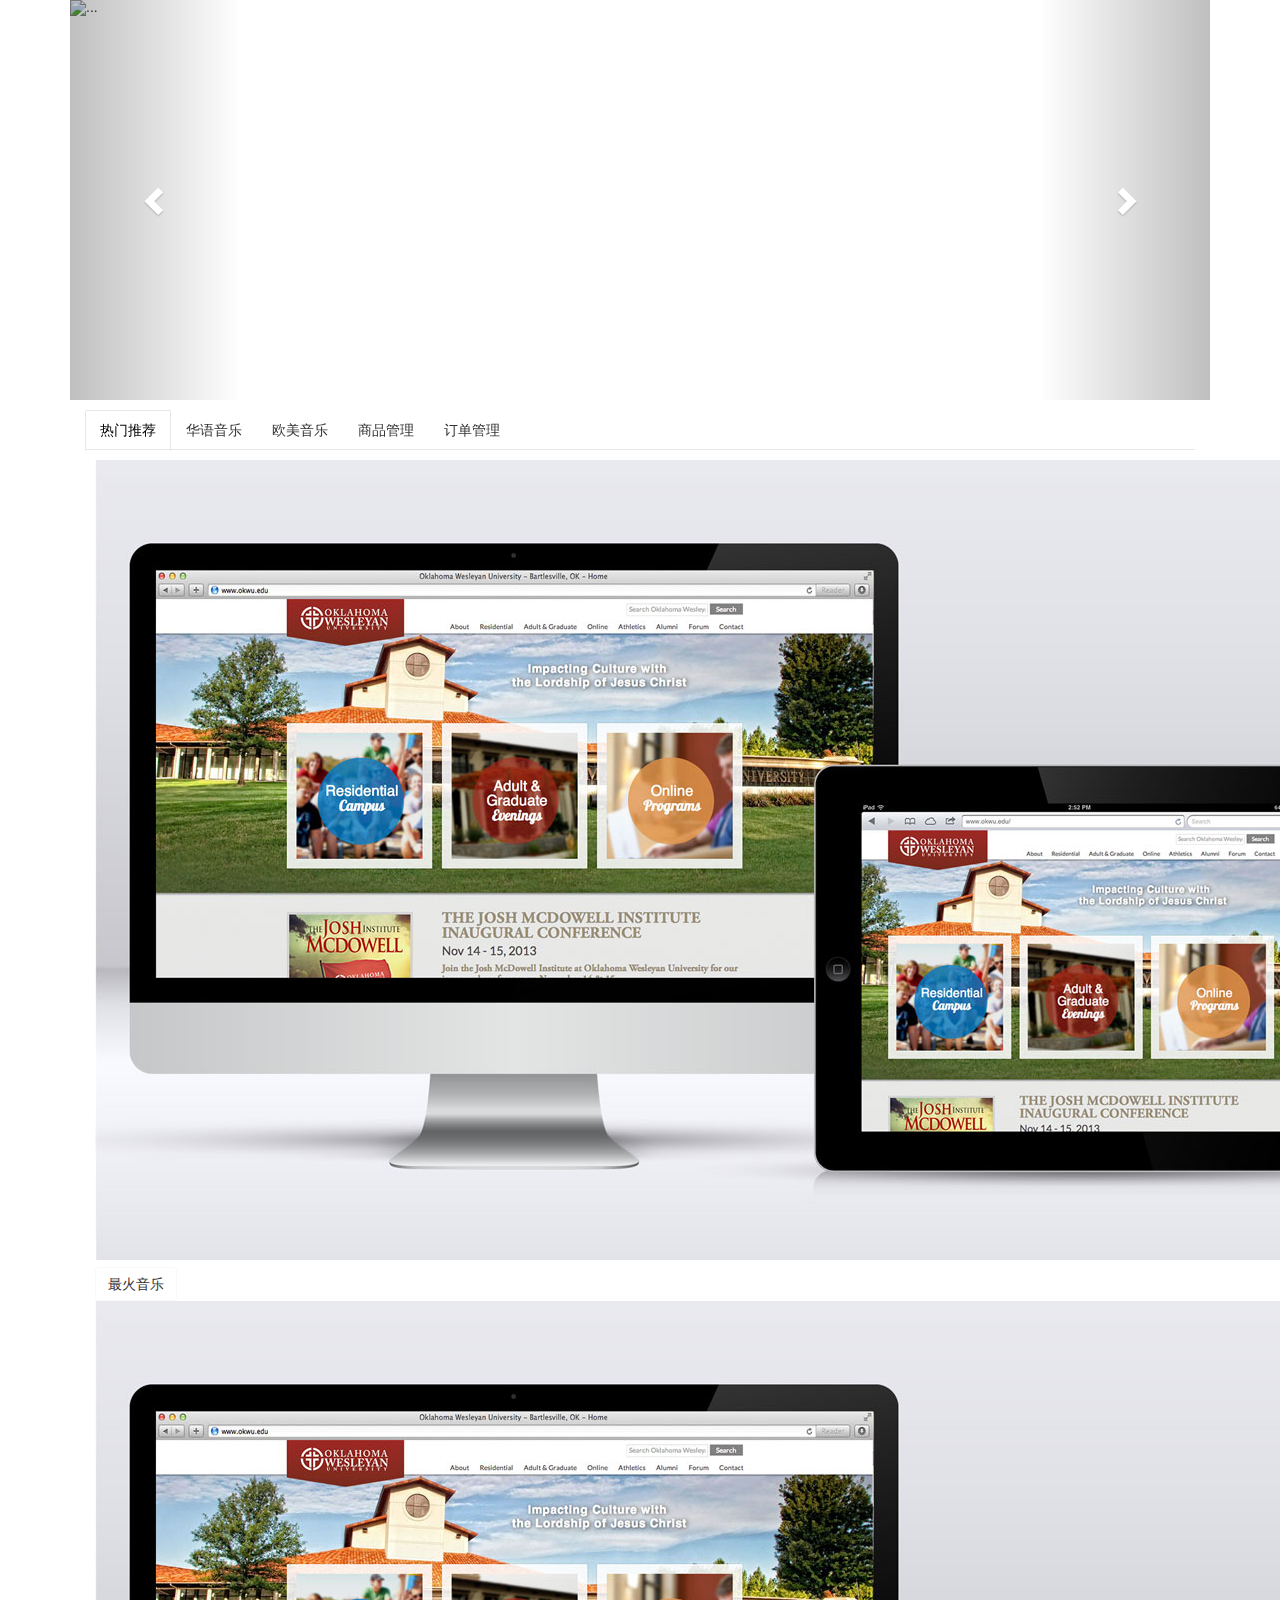
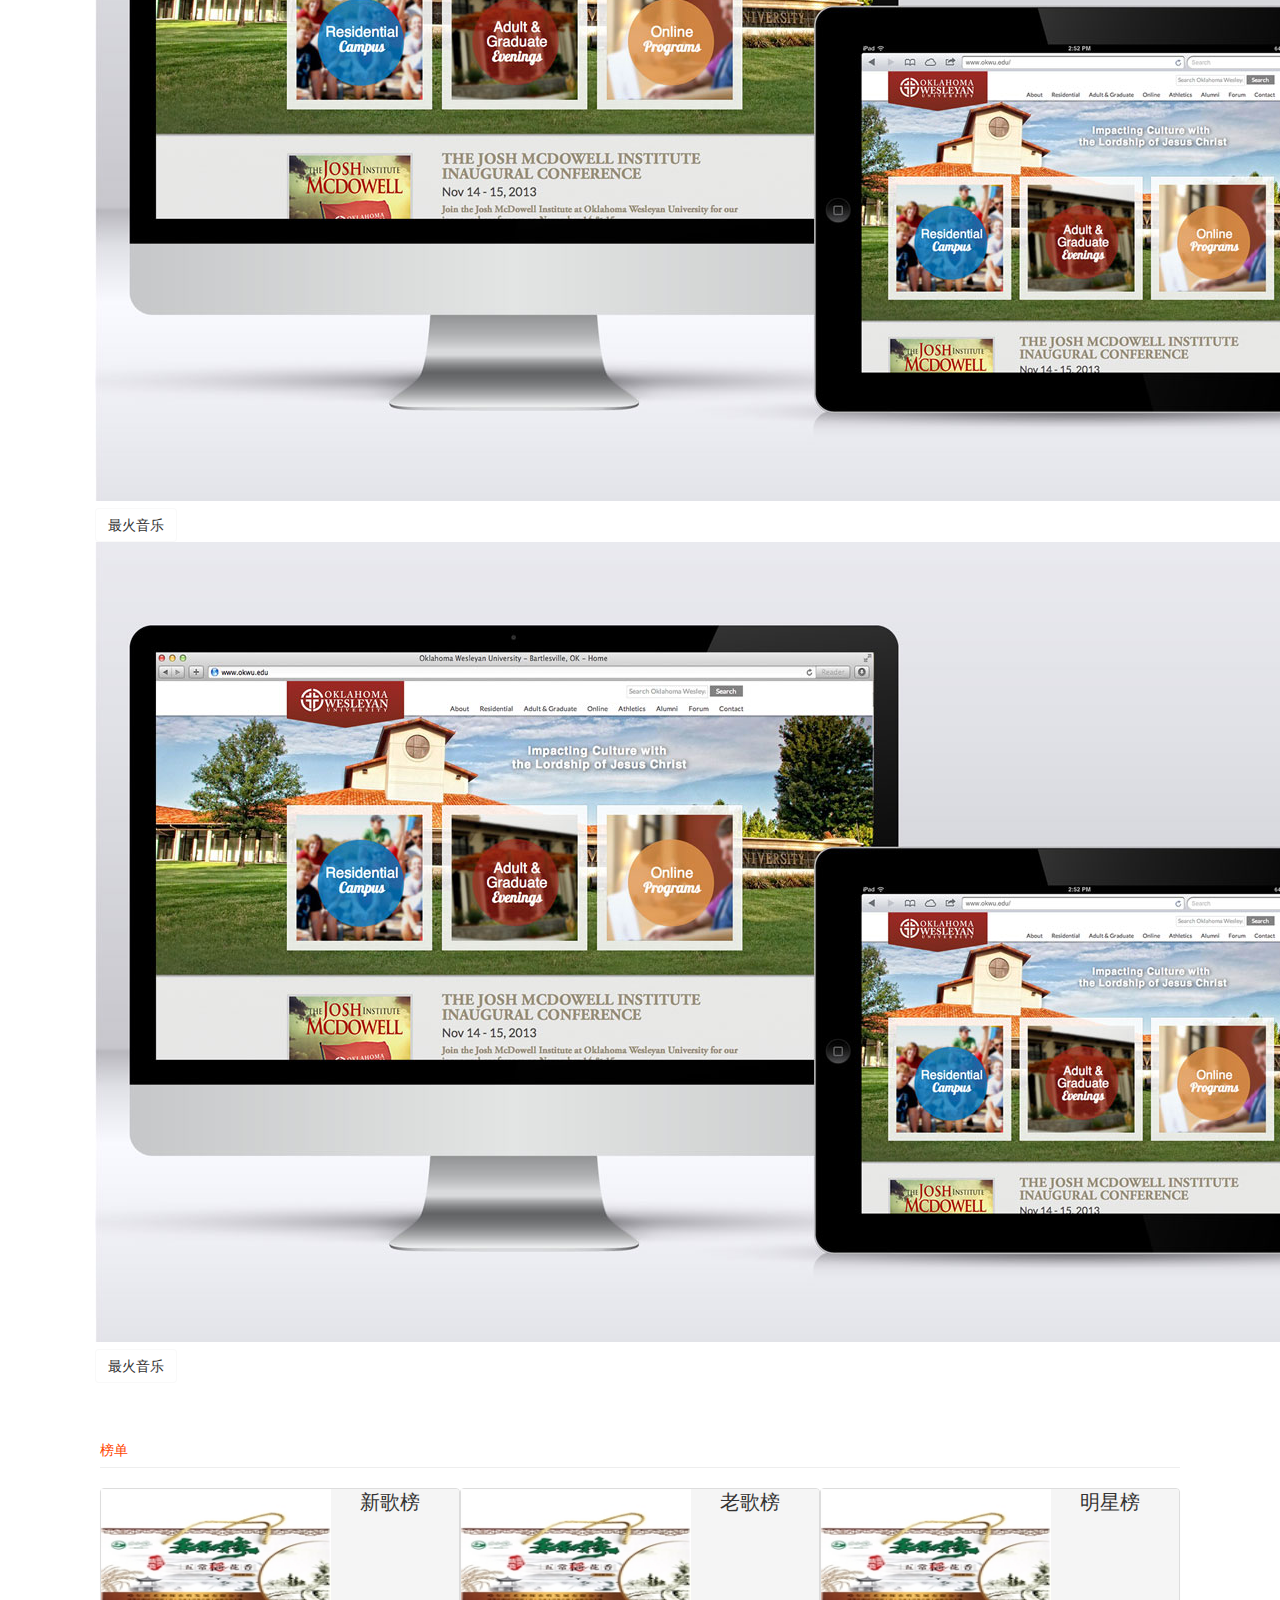
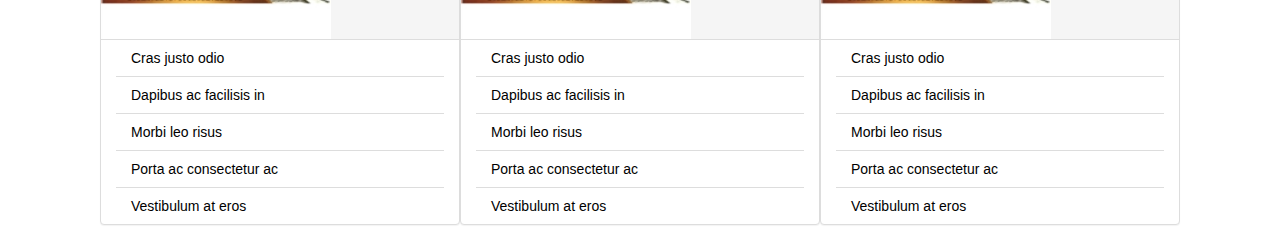
==== commit 7270af9a: "播放音乐按钮功能" ====
--- a/WebRoot/html/mainPage.html
+++ b/WebRoot/html/mainPage.html
@@ -13,21 +13,35 @@
     <script type="text/javascript" src="../js/bootstrap.js"></script>
     <script type="text/javascript" src="../js/public.js"></script>
     <link rel="stylesheet" href="../layui/css/layui.css?t=1560414887305" media="all">
-
-
+    <link rel="stylesheet" href="../layui/css/layui.css" media="all">
+    <script src="../layui/layui.js" charset="utf-8"></script>
     <script>
+        layui.use('element', function () {
+
+        });
+    </script>
+    <script>
+
         $(document).ready(function () {
 
-            // $("#musicBar").addClass("active")
+            // var course = "<div class=\"course\">\n" +
+            //     "                        <img src=\"../img/3.jpg\"/>\n" +
+            //     "                        <a class=\"btn btn-default\" href=\"#\">最火音乐</a>\n" +
+            //     "                    </div>"
+            // $(".layui-tab-item").append(course)
 
             $('.carousel').carousel({
                 interval: 2000
             })
-            $(".list-group-item").children().attr({target:"content",
-                href:"player.html"})
-
-            $(".btn.btn-default").attr({target:"content",
-                href:"player.html"})
+            $(".list-group-item").children().attr({
+                target: "content",
+                href: "player.html"
+            })
+
+            $(".btn.btn-default").attr({
+                target: "content",
+                href: "player.html"
+            })
         });
     </script>
 
@@ -71,46 +85,57 @@
     <!--图片轮播器-->
 
     <div class="content col-md-12" style="background-color: #ffffff;">
+
+        <div class="layui-tab">
+
+            <ul class="layui-tab-title">
+                <li class="layui-this">热门推荐</li>
+                <li>华语音乐</li>
+                <li>欧美音乐</li>
+                <li>商品管理</li>
+                <li>订单管理</li>
+            </ul>
+            <div class="layui-tab-content">
+                <div class="layui-tab-item layui-show" >
+                    <div class="course" style="width: 25%;">
+                        <img src="../img/3.jpg">
+                        <a class="btn btn-default" href="player.html" target="content">最火音乐</a>
+                    </div>
+                    <div class="course">
+                        <img src="../img/3.jpg">
+                        <a class="btn btn-default" href="player.html" target="content">最火音乐</a>
+                    </div>
+                    <div class="course">
+                        <img src="../img/3.jpg">
+                        <a class="btn btn-default" href="player.html" target="content">最火音乐</a>
+                    </div>
+                </div>
+                <div class="layui-tab-item" ></div>
+                <div class="layui-tab-item"></div>
+                <div class="layui-tab-item"></div>
+                <div class="layui-tab-item"></div>
+            </div>
+
+        </div>
+
+
         <!--tab切换-->
-        <div class="col-md-12" id="courseList">
-            <ul class="nav nav-tabs">
-                <li class="active" id="hot">
-                    <a>热门推荐</a>
-                </li>
-                <li id="ChineseMusic">
-                    <a>华语音乐</a>
-                </li>
-                <li id="foreignMusic">
-                    <a>欧美音乐</a>
-                </li>
-            </ul>
-            <div class="row singalCourseList">
-                <div class="col-md-3">
-                    <div class="course">
-                        <img src="../img/3.jpg"/>
-                        <a class="btn btn-default" href="#">最火音乐</a>
-                    </div>
-                </div>
-                <div class="col-md-3">
-                    <div class="course">
-                        <img src="../img/3.jpg"/>
-                        <a class="btn btn-default" href="#">最火音乐</a>
-                    </div>
-                </div>
-                <div class="col-md-3">
-                    <div class="course">
-                        <img src="../img/3.jpg"/>
-                        <a class="btn btn-default" href="#">最火音乐</a>
-                    </div>
-                </div>
-                <div class="col-md-3">
-                    <div class="course">
-                        <img src="../img/3.jpg"/>
-                        <a class="btn btn-default" href="#">最火音乐</a>
-                    </div>
-                </div>
-            </div>
-        </div>
+        <!--<div class="col-md-12" id="courseList">-->
+            <!--<ul class="nav nav-tabs">-->
+                <!--<li class="active" id="hot">-->
+                    <!--<a>热门推荐</a>-->
+                <!--</li>-->
+                <!--<li id="ChineseMusic">-->
+                    <!--<a>华语音乐</a>-->
+                <!--</li>-->
+                <!--<li id="foreignMusic">-->
+                    <!--<a>欧美音乐</a>-->
+                <!--</li>-->
+            <!--</ul>-->
+            <!--<div class="row singalCourseList">-->
+
+            <!--</div>-->
+        <!--</div>-->
         <!--tab切换-->
 
         <!--榜单-->
--- a/WebRoot/css/myPro.css
+++ b/WebRoot/css/myPro.css
@@ -28,25 +28,15 @@
     height: 400px;
 }
 
-#courseList{
-	padding: 20px;
-	/*transition: all 3s;*/
-}
+/*body > div > div.content.col-md-12 > div > div.layui-tab-content > div > div.course  {*/
+    /*margin-top: 20px;*/
+    /*text-align: left;*/
+	/*width: 25%;*/
+	/*height: 250px;*/
+    /*!*border: ridge;*!*/
+/*}*/
 
-/*#courseList li .hover{
-	background-color: black;
-}*/
 
-#courseList img{
-	width: 100%;
-	height: 100%;
-	border-width: 1px;
-}
-.course{
-    margin-top: 20px;
-    text-align: left;
-    /*border: ridge;*/
-}
 
 .singalCourseList{
 	/*background-color: gainsboro;*/	
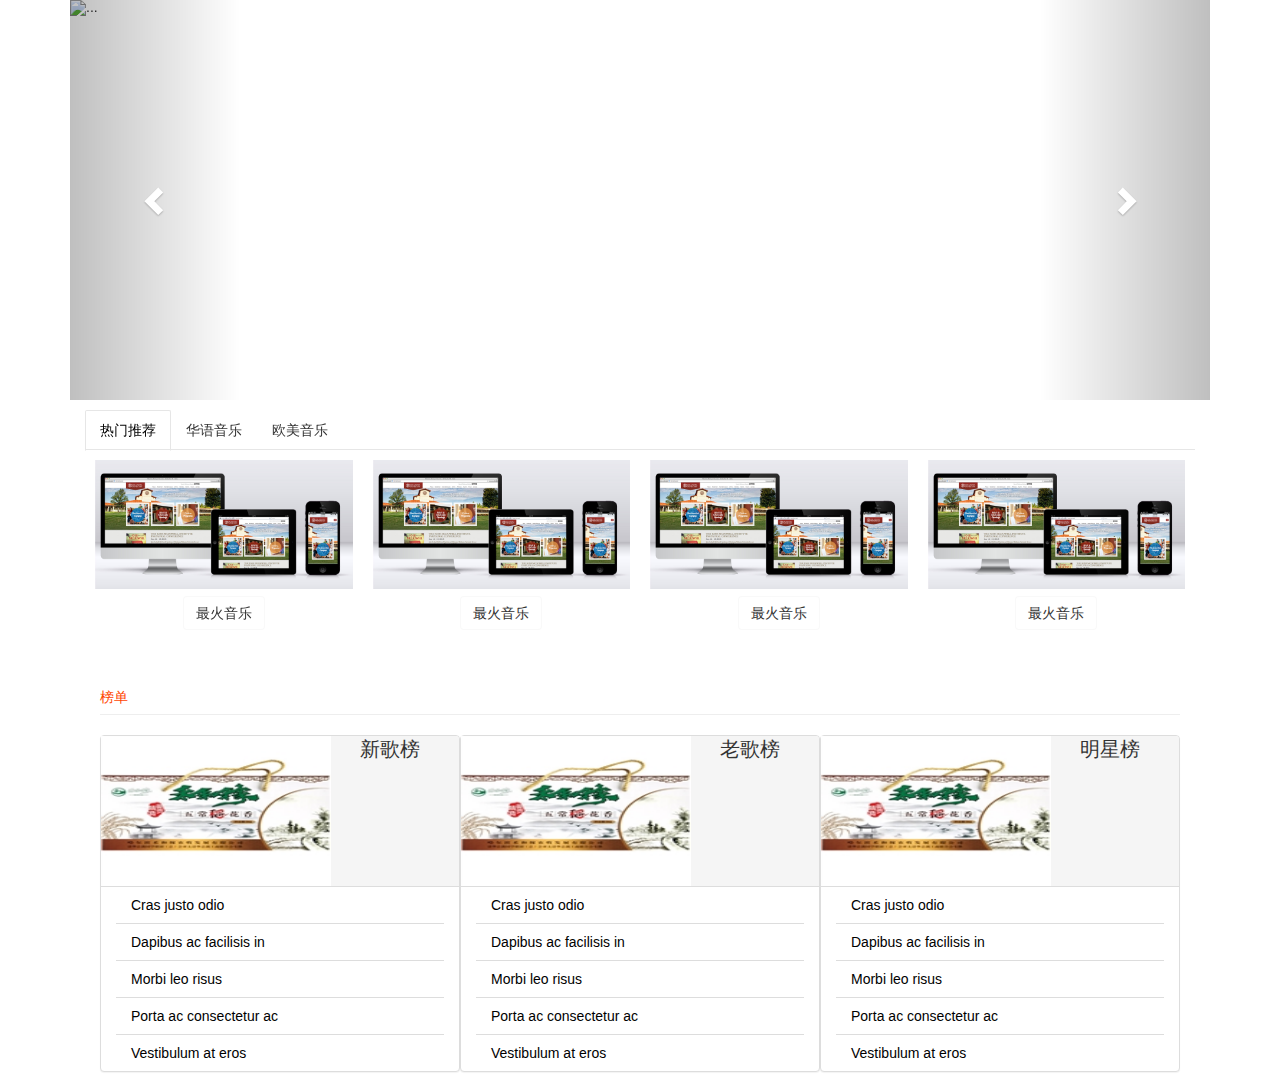
==== commit fe9fa09f: "测试修改" ====
--- a/WebRoot/html/mainPage.html
+++ b/WebRoot/html/mainPage.html
@@ -24,11 +24,11 @@
 
         $(document).ready(function () {
 
-            // var course = "<div class=\"course\">\n" +
-            //     "                        <img src=\"../img/3.jpg\"/>\n" +
-            //     "                        <a class=\"btn btn-default\" href=\"#\">最火音乐</a>\n" +
-            //     "                    </div>"
-            // $(".layui-tab-item").append(course)
+            var course = "<div class=\"course layui-col-md3\" style=\"text-align: center\">\n" +
+                "                        <img src=\"../img/3.jpg\" style=\"width:100%;height:auto;\">\n" +
+                "                        <a class=\"btn btn-default\" href=\"player.html\" target=\"content\">最火音乐</a>\n" +
+                "                    </div>"
+            $(".layui-tab-item").append(course,course,course,course)
 
             $('.carousel').carousel({
                 interval: 2000
@@ -50,7 +50,7 @@
 <body>
 
 <!--主题内容-->
-<div class="container" style="background-color: #ffffff;">
+<div class="container" style="border-top: none; border-bottom: none; background-color: #ffffff;">
 
     <!--图片轮播器-->
     <div id="carousel-example-generic" class="carousel slide" data-ride="carousel">
@@ -92,28 +92,12 @@
                 <li class="layui-this">热门推荐</li>
                 <li>华语音乐</li>
                 <li>欧美音乐</li>
-                <li>商品管理</li>
-                <li>订单管理</li>
             </ul>
             <div class="layui-tab-content">
-                <div class="layui-tab-item layui-show" >
-                    <div class="course" style="width: 25%;">
-                        <img src="../img/3.jpg">
-                        <a class="btn btn-default" href="player.html" target="content">最火音乐</a>
-                    </div>
-                    <div class="course">
-                        <img src="../img/3.jpg">
-                        <a class="btn btn-default" href="player.html" target="content">最火音乐</a>
-                    </div>
-                    <div class="course">
-                        <img src="../img/3.jpg">
-                        <a class="btn btn-default" href="player.html" target="content">最火音乐</a>
-                    </div>
-                </div>
-                <div class="layui-tab-item" ></div>
-                <div class="layui-tab-item"></div>
-                <div class="layui-tab-item"></div>
-                <div class="layui-tab-item"></div>
+                <div class="layui-tab-item layui-show layui-row layui-col-space20">
+                </div>
+                <div class="layui-tab-item layui-row layui-col-space20"></div>
+                <div class="layui-tab-item layui-row layui-col-space20"></div>
             </div>
 
         </div>
@@ -121,20 +105,20 @@
 
         <!--tab切换-->
         <!--<div class="col-md-12" id="courseList">-->
-            <!--<ul class="nav nav-tabs">-->
-                <!--<li class="active" id="hot">-->
-                    <!--<a>热门推荐</a>-->
-                <!--</li>-->
-                <!--<li id="ChineseMusic">-->
-                    <!--<a>华语音乐</a>-->
-                <!--</li>-->
-                <!--<li id="foreignMusic">-->
-                    <!--<a>欧美音乐</a>-->
-                <!--</li>-->
-            <!--</ul>-->
-            <!--<div class="row singalCourseList">-->
-
-            <!--</div>-->
+        <!--<ul class="nav nav-tabs">-->
+        <!--<li class="active" id="hot">-->
+        <!--<a>热门推荐</a>-->
+        <!--</li>-->
+        <!--<li id="ChineseMusic">-->
+        <!--<a>华语音乐</a>-->
+        <!--</li>-->
+        <!--<li id="foreignMusic">-->
+        <!--<a>欧美音乐</a>-->
+        <!--</li>-->
+        <!--</ul>-->
+        <!--<div class="row singalCourseList">-->
+
+        <!--</div>-->
         <!--</div>-->
         <!--tab切换-->
 
